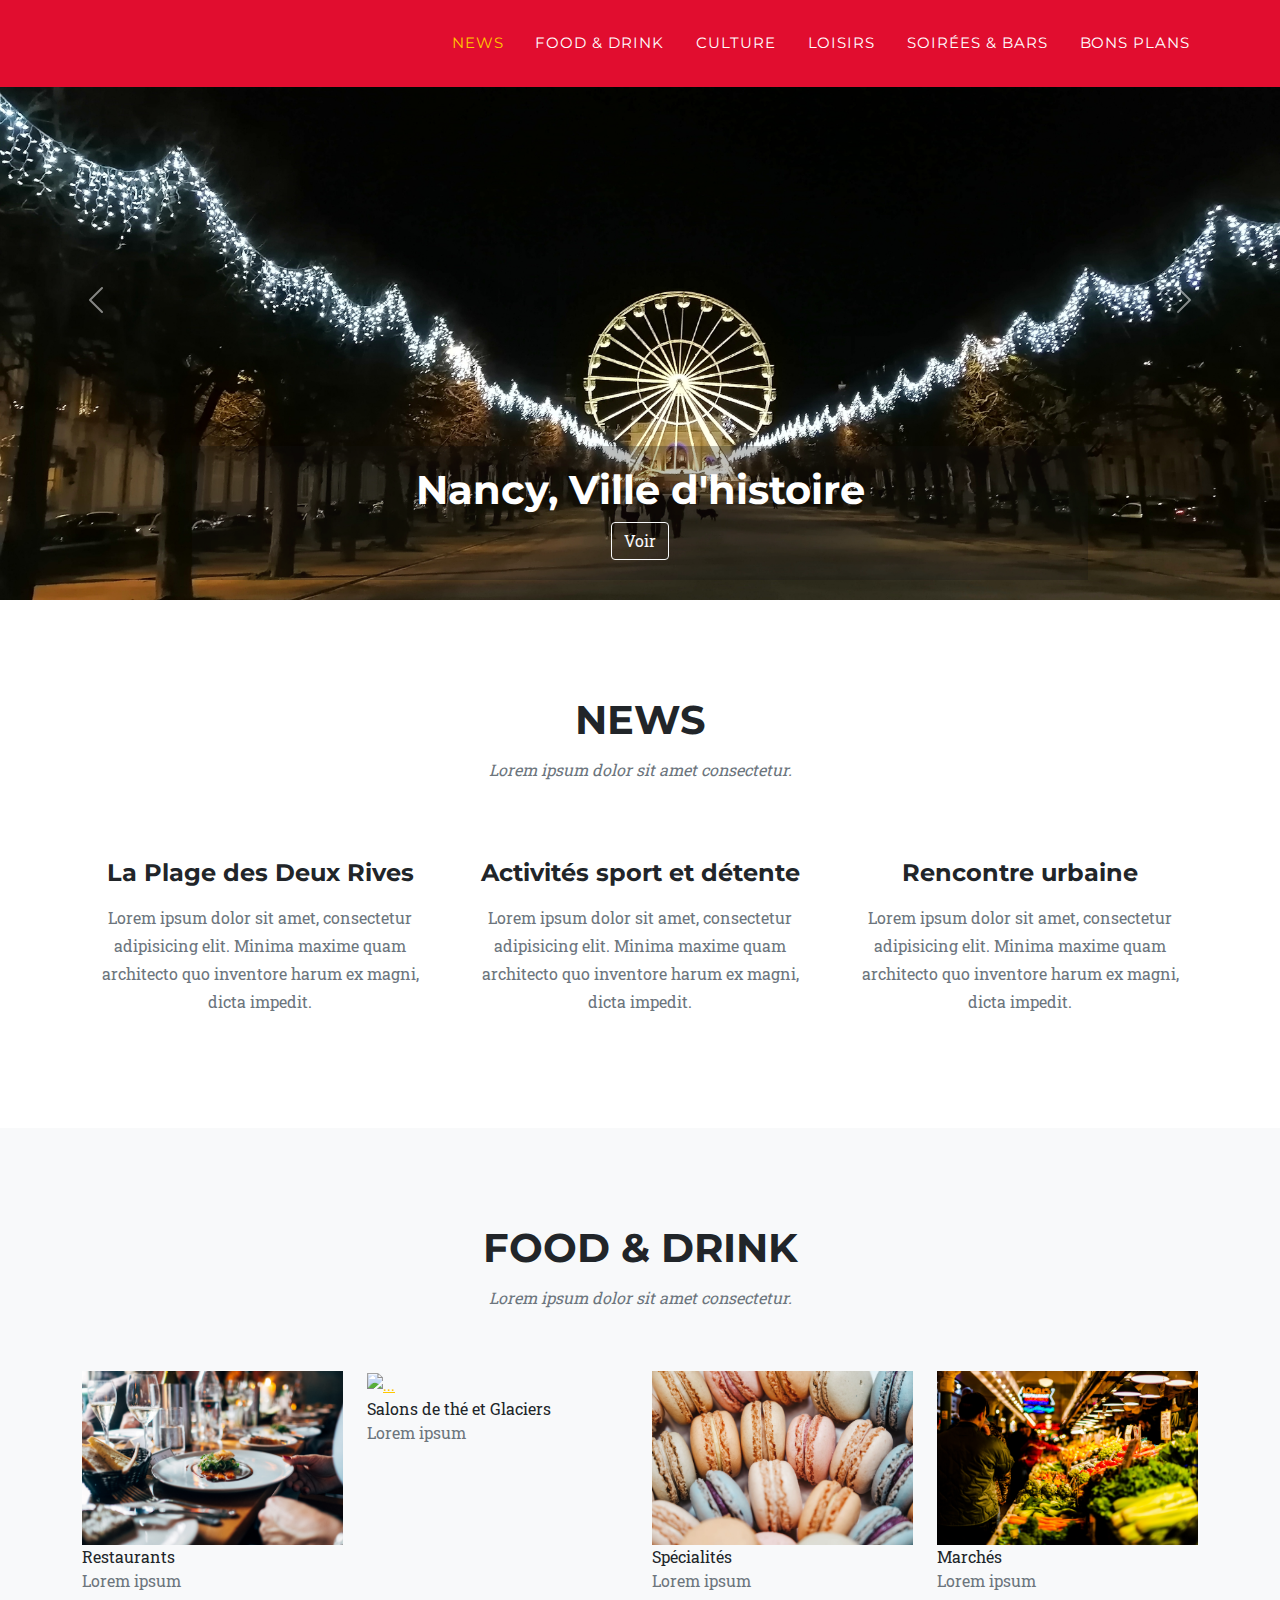
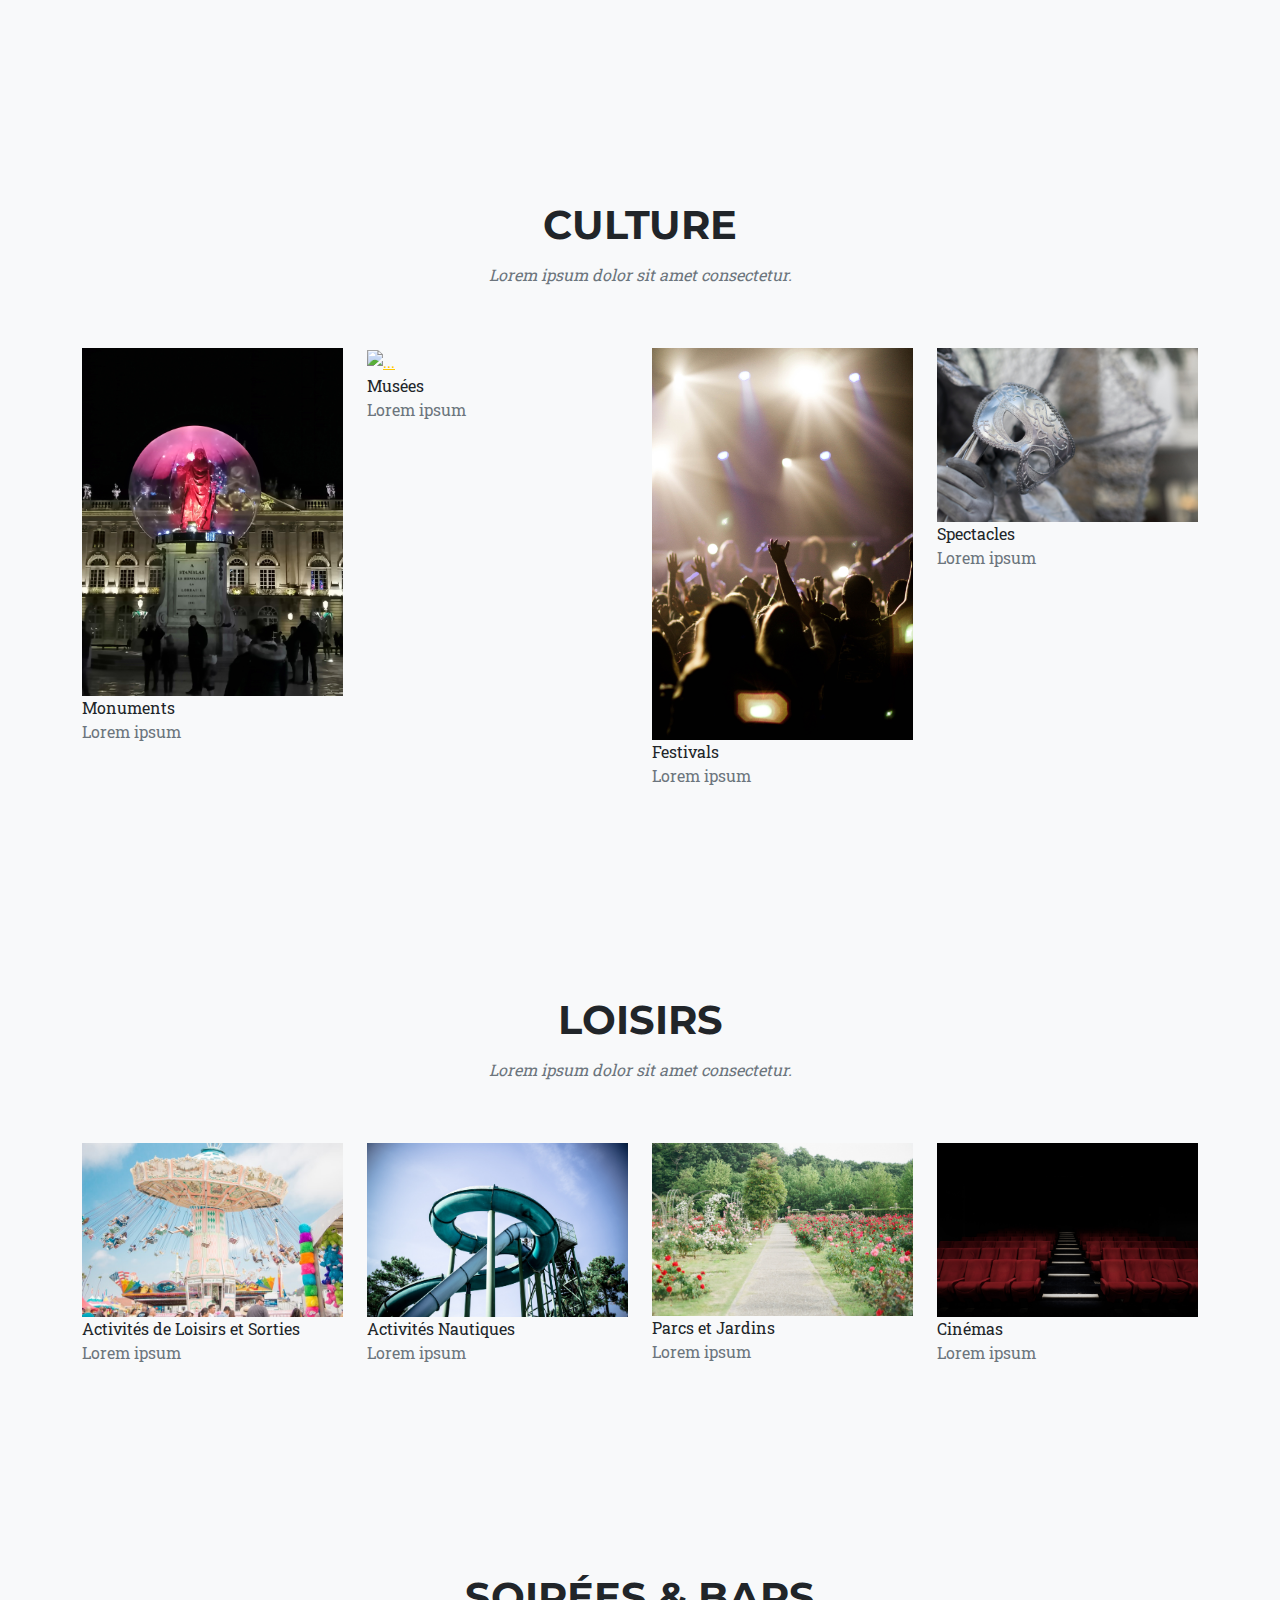
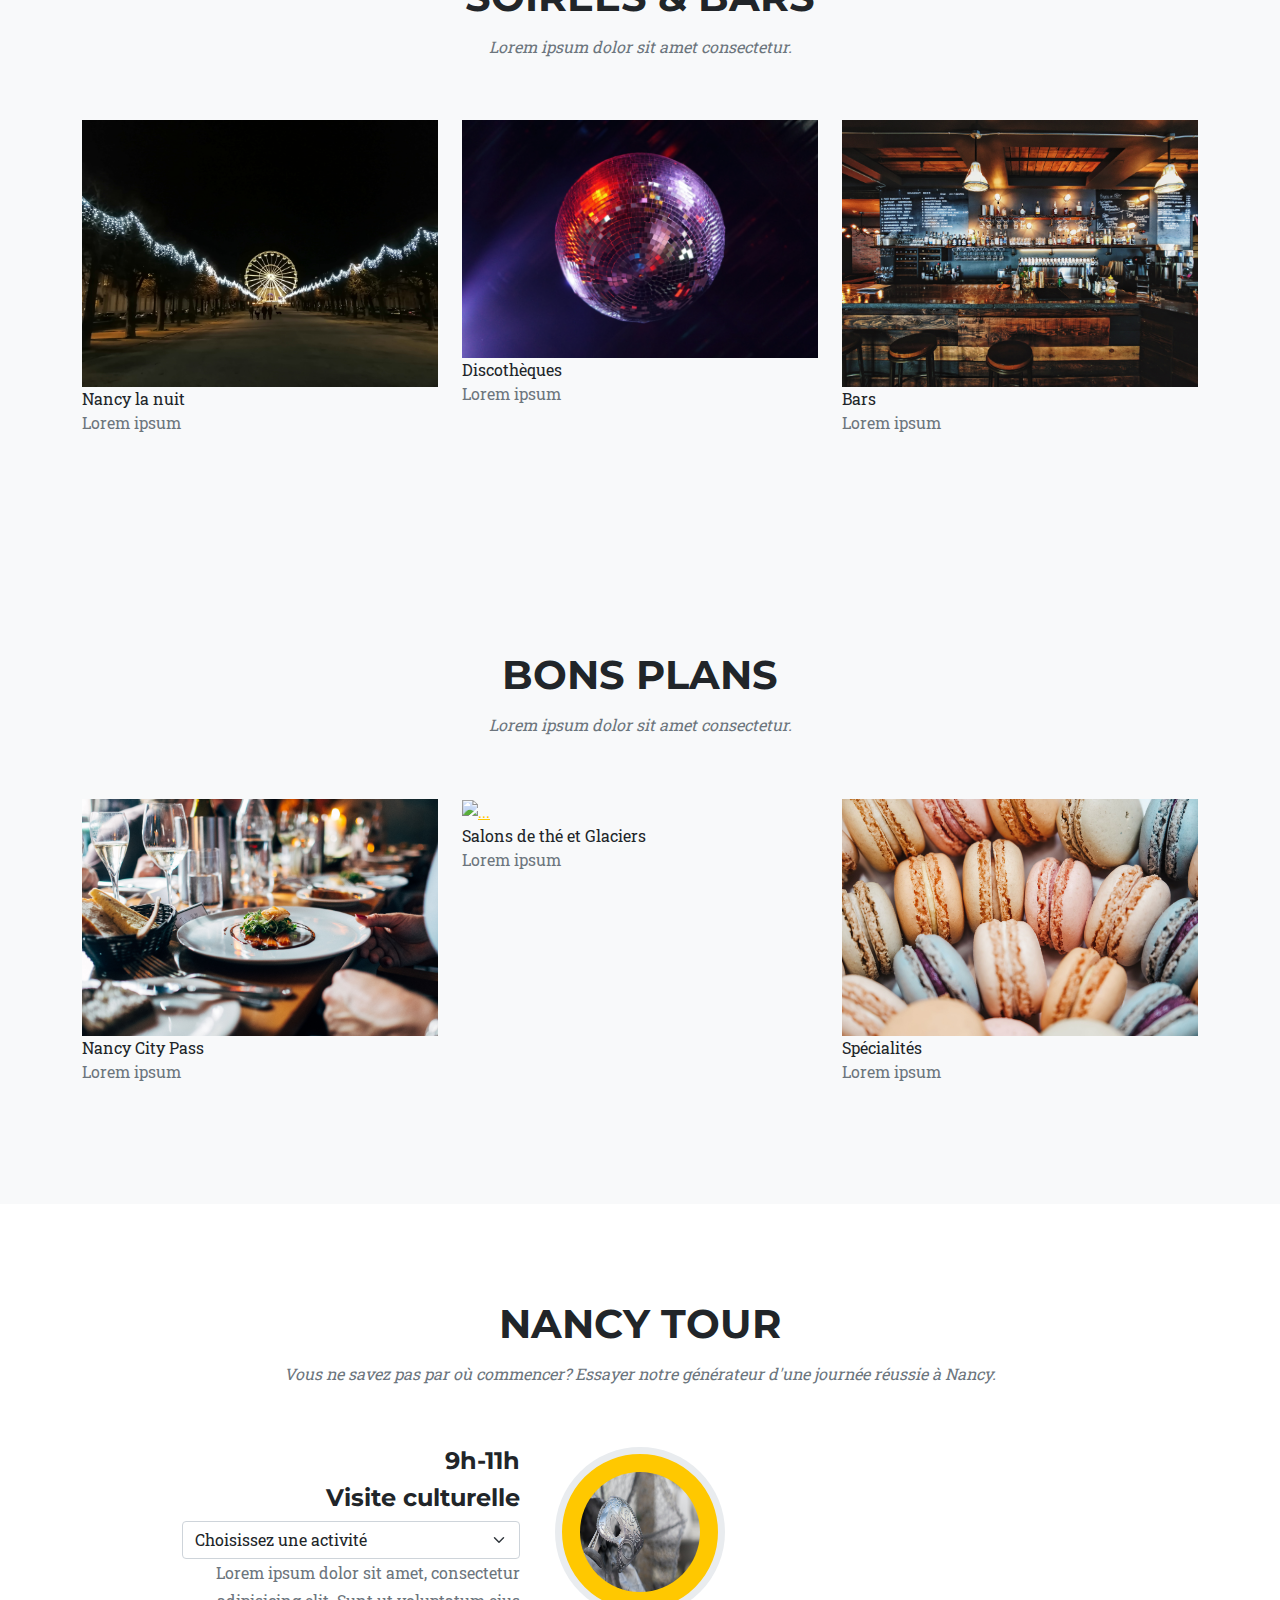
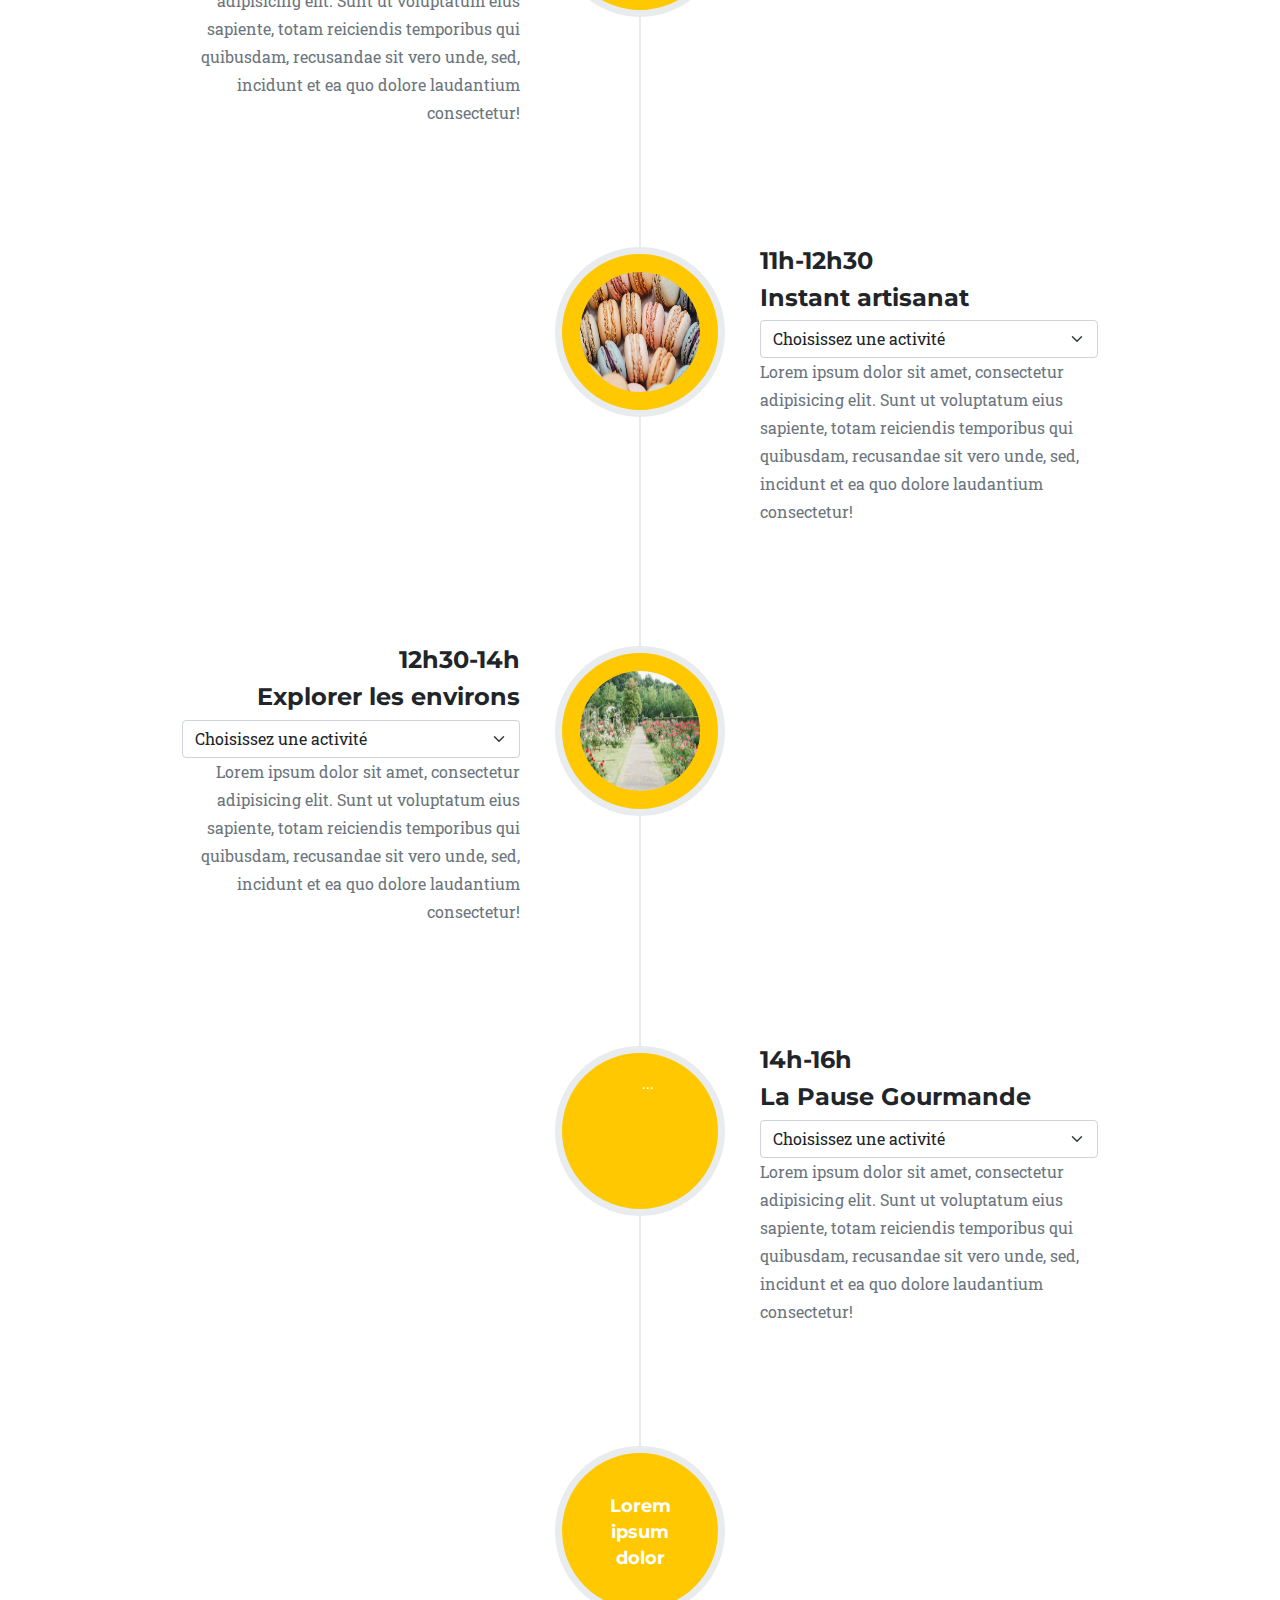
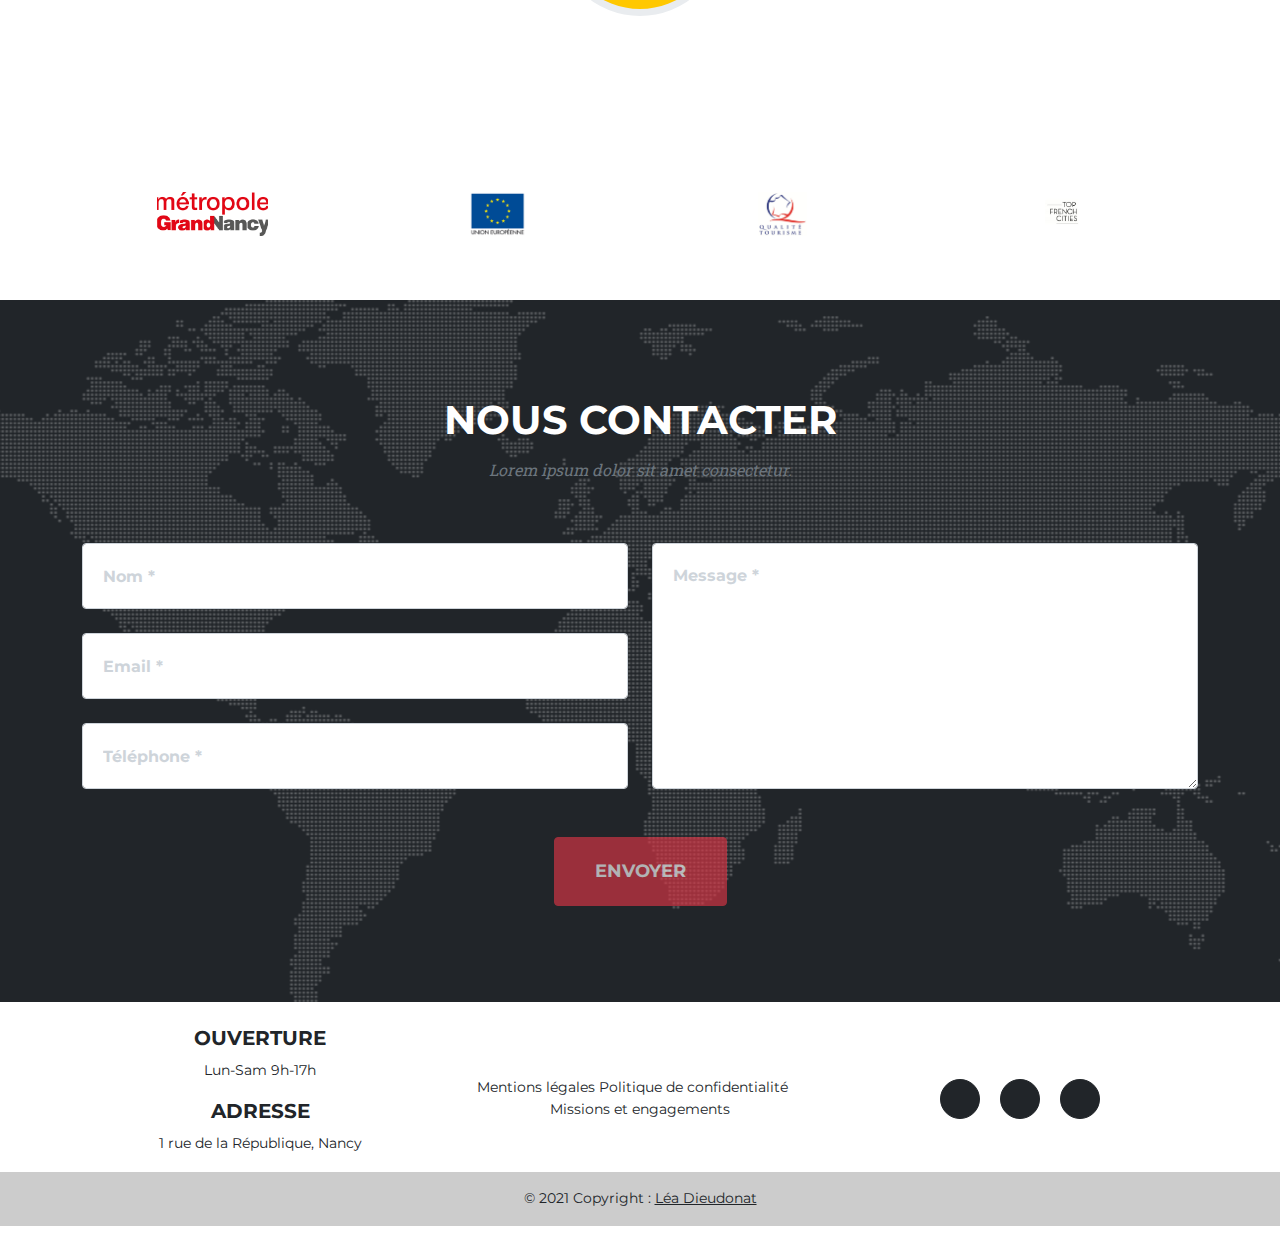
==== index.html @ 1578fb75 "new repository" ====
<!DOCTYPE html>
<html lang="en">
    <head>
        <meta charset="utf-8" />
        <meta name="viewport" content="width=device-width, initial-scale=1, shrink-to-fit=no" />
        <meta name="description" content="" />
        <meta name="author" content="" />
        <title>Sortir à Nancy</title>
        <!-- Jquery -->
        <script src="https://ajax.googleapis.com/ajax/libs/jquery/3.2.1/jquery.min.js"></script>
        <!-- Favicon-->
        <link rel="icon" type="image/x-icon" href="assets/favicon.ico" />
        <!-- Font Awesome icons (free version)-->
        <script src="https://use.fontawesome.com/releases/v5.15.3/js/all.js" crossorigin="anonymous"></script>
        <!-- Google fonts-->
        <link href="https://fonts.googleapis.com/css?family=Montserrat:400,700" rel="stylesheet" type="text/css" />
        <link href="https://fonts.googleapis.com/css?family=Roboto+Slab:400,100,300,700" rel="stylesheet" type="text/css" />
        <!-- Core theme CSS (includes Bootstrap)-->
        <link href="css/styles.css" rel="stylesheet" />
        <link href="css/main.css" rel="stylesheet" />
    </head>
    <body id="page-top">
        <!-- Navigation-->
        <nav class="navbar navbar-expand-lg navbar-dark fixed-top" id="mainNav">
            <div class="container">
                <!--<a class="navbar-brand" href="#page-top"><img src="assets/img/navbar-logo.svg" alt="..." /></a>-->
                <button class="navbar-toggler" type="button" data-bs-toggle="collapse" data-bs-target="#navbarResponsive" aria-controls="navbarResponsive" aria-expanded="false" aria-label="Toggle navigation">
                    Menu
                    <i class="fas fa-bars ms-1"></i>
                </button>
                <div class="collapse navbar-collapse" id="navbarResponsive">
                    <ul class="navbar-nav text-uppercase ms-auto py-4 py-lg-0">
                        <li class="nav-item"><a class="nav-link" href="#news">News</a></li>
                        <li class="nav-item"><a class="nav-link" href="#food">Food & Drink</a></li>
                        <li class="nav-item"><a class="nav-link" href="#culture">Culture</a></li>
                        <li class="nav-item"><a class="nav-link" href="#loisirs">Loisirs</a></li>
                        <li class="nav-item"><a class="nav-link" href="#bars">Soirées & Bars</a></li>
                        <li class="nav-item"><a class="nav-link" href="#plans">Bons Plans</a></li>
                    </ul>
                </div>
            </div>
        </nav>
        <!-- Carousel -->
        <div id="carouselExampleControls" class="carousel slide" data-bs-ride="carousel">
            <div class="carousel-inner">
              <div class="carousel-item active">
                <img src="./assets/img/photos/IMG_20191219_190508.jpg" class="d-block w-100" alt="...">
                <div class="carousel-caption">
                    <h1>Nancy, Ville d'histoire
                    </h1>
                    <a class="btn btn-outline-light" href="#culture" role="button">Voir</a>
                </div>
              </div>
              <div class="carousel-item">
                <img src="./assets/img/photos/IMG-20190705-WA0008.jpg" class="d-block w-100" alt="...">
                <div class="carousel-caption">
                    <h1>Nancy, Ville de fêtes
                    </h1>
                    <a class="btn btn-outline-light" href="#bars" role="button">Danser</a>
                </div>
              </div>
              <div class="carousel-item">
                <img src="./assets/img/photos/IMG_20200709_182446.jpg" class="d-block w-100" alt="...">
                <div class="carousel-caption">
                    <h1>Nancy, Ville verte
                          
                    </h1>
                    <a class="btn btn-outline-light" href="#loisirs" role="button">Explorer</a>
                </div>
              </div>
            </div>
            <button class="carousel-control-prev" type="button" data-bs-target="#carouselExampleControls" data-bs-slide="prev">
              <span class="carousel-control-prev-icon" aria-hidden="true"></span>
              <span class="visually-hidden">Previous</span>
            </button>
            <button class="carousel-control-next" type="button" data-bs-target="#carouselExampleControls" data-bs-slide="next">
              <span class="carousel-control-next-icon" aria-hidden="true"></span>
              <span class="visually-hidden">Next</span>
            </button>
          </div>
        <!-- Masthead-->
        <!--
        <header class="masthead">
            <div class="container">
                <div class="masthead-subheading">Welcome To Our Studio!</div>
                <div class="masthead-heading text-uppercase">It's Nice To Meet You</div>
                <a class="btn btn-primary btn-xl text-uppercase" href="#services">Tell Me More</a>
            </div>
        </header>
        -->
        <!-- Services-->
        <section class="page-section" id="news">
            <div class="container">
                <div class="text-center">
                    <h2 class="section-heading text-uppercase">News</h2>
                    <h3 class="section-subheading text-muted">Lorem ipsum dolor sit amet consectetur.</h3>
                </div>
                <div class="row text-center">
                    <div class="col-md-4">
                        <span class="fa-stack fa-4x">
                            <i class="fas fa-circle fa-stack-2x text-danger"></i>
                            <i class="fas fa-umbrella-beach fa-stack-1x fa-inverse"></i>
                        </span>
                        <h4 class="my-3">La Plage des Deux Rives</h4>
                        <p class="text-muted">Lorem ipsum dolor sit amet, consectetur adipisicing elit. Minima maxime quam architecto quo inventore harum ex magni, dicta impedit.</p>
                    </div>
                    <div class="col-md-4">
                        <span class="fa-stack fa-4x">
                            <i class="fas fa-circle fa-stack-2x text-danger"></i>
                            <i class="fas fa-running fa-stack-1x fa-inverse"></i>
                        </span>
                        <h4 class="my-3">Activités sport et détente</h4>
                        <p class="text-muted">Lorem ipsum dolor sit amet, consectetur adipisicing elit. Minima maxime quam architecto quo inventore harum ex magni, dicta impedit.</p>
                    </div>
                    <div class="col-md-4">
                        <span class="fa-stack fa-4x">
                            <i class="fas fa-circle fa-stack-2x text-danger"></i>
                            <i class="fas fa-palette fa-stack-1x fa-inverse"></i>
                        </span>
                        <h4 class="my-3">Rencontre urbaine</h4>
                        <p class="text-muted">Lorem ipsum dolor sit amet, consectetur adipisicing elit. Minima maxime quam architecto quo inventore harum ex magni, dicta impedit.</p>
                    </div>
                </div>
            </div>
        </section>

        <section class="page-section bg-light" id="food">
            <div class="container">
                <div class="text-center">
                    <h2 class="section-heading text-uppercase">Food & Drink</h2>
                    <h3 class="section-subheading text-muted">Lorem ipsum dolor sit amet consectetur.</h3>
                </div>
                <div class="row">
                    <div class="col-lg-3 col-sm-6 mb-3">
                        <!-- Portfolio item 1-->
                        <div class="portfolio-item">
                            <a class="portfolio-link" data-bs-toggle="modal" href="#">
                                <div class="portfolio-hover">
                                    <div class="portfolio-hover-content"><i class="fas fa-plus fa-3x"></i></div>
                                </div>
                                <img class="img-fluid" src="assets/img/photos/restaurant.jpeg" alt="..." />
                            </a>
                            <div class="portfolio-caption">
                                <div class="portfolio-caption-heading">Restaurants</div>
                                <div class="portfolio-caption-subheading text-muted">Lorem ipsum</div>
                            </div>
                        </div>
                    </div>
                    <div class="col-lg-3 col-sm-6 mb-3">
                        <!-- Portfolio item 2-->
                        <div class="portfolio-item">
                            <a class="portfolio-link" data-bs-toggle="modal" href="#">
                                <div class="portfolio-hover">
                                    <div class="portfolio-hover-content"><i class="fas fa-plus fa-3x"></i></div>
                                </div>
                                <img class="img-fluid" src="assets/img/photos/tea.jpeg" alt="..." />
                            </a>
                            <div class="portfolio-caption">
                                <div class="portfolio-caption-heading">Salons de thé et Glaciers</div>
                                <div class="portfolio-caption-subheading text-muted">Lorem ipsum</div>
                            </div>
                        </div>
                    </div>
                    <div class="col-lg-3 col-sm-6 mb-3">
                        <!-- Portfolio item 3-->
                        <div class="portfolio-item">
                            <a class="portfolio-link" data-bs-toggle="modal" href="#">
                                <div class="portfolio-hover">
                                    <div class="portfolio-hover-content"><i class="fas fa-plus fa-3x"></i></div>
                                </div>
                                <img class="img-fluid" src="assets/img/photos/macarons.jpeg" alt="..." />
                            </a>
                            <div class="portfolio-caption">
                                <div class="portfolio-caption-heading">Spécialités</div>
                                <div class="portfolio-caption-subheading text-muted">Lorem ipsum</div>
                            </div>
                        </div>
                    </div>
                    <div class="col-lg-3 col-sm-6 mb-3 mb-lg-0">
                        <!-- Portfolio item 4-->
                        <div class="portfolio-item">
                            <a class="portfolio-link" data-bs-toggle="modal" href="#">
                                <div class="portfolio-hover">
                                    <div class="portfolio-hover-content"><i class="fas fa-plus fa-3x"></i></div>
                                </div>
                                <img class="img-fluid" src="assets/img/photos/market.jpeg" alt="..." />
                            </a>
                            <div class="portfolio-caption">
                                <div class="portfolio-caption-heading">Marchés</div>
                                <div class="portfolio-caption-subheading text-muted">Lorem ipsum</div>
                            </div>
                        </div>
                    </div>
                    
                </div>
            </div>
        </section>
        <!-- Culture -->
        <section class="page-section bg-light" id="culture">
            <div class="container">
                <div class="text-center">
                    <h2 class="section-heading text-uppercase">Culture</h2>
                    <h3 class="section-subheading text-muted">Lorem ipsum dolor sit amet consectetur.</h3>
                </div>
                <div class="row">
                    <div class="col-lg-3 col-sm-6 mb-3">
                        <!-- Portfolio item 1-->
                        <div class="portfolio-item">
                            <a class="portfolio-link" data-bs-toggle="modal" href="#">
                                <div class="portfolio-hover">
                                    <div class="portfolio-hover-content"><i class="fas fa-plus fa-3x"></i></div>
                                </div>
                                <img class="img-fluid" src="assets/img/photos/monument.jpg" alt="..." />
                            </a>
                            <div class="portfolio-caption">
                                <div class="portfolio-caption-heading">Monuments</div>
                                <div class="portfolio-caption-subheading text-muted">Lorem ipsum</div>
                            </div>
                        </div>
                    </div>
                    <div class="col-lg-3 col-sm-6 mb-3">
                        <!-- Portfolio item 2-->
                        <div class="portfolio-item">
                            <a class="portfolio-link" data-bs-toggle="modal" href="#">
                                <div class="portfolio-hover">
                                    <div class="portfolio-hover-content"><i class="fas fa-plus fa-3x"></i></div>
                                </div>
                                <img class="img-fluid" src="assets/img/photos/musee.jpeg" alt="..." />
                            </a>
                            <div class="portfolio-caption">
                                <div class="portfolio-caption-heading">Musées</div>
                                <div class="portfolio-caption-subheading text-muted">Lorem ipsum</div>
                            </div>
                        </div>
                    </div>
                    <div class="col-lg-3 col-sm-6 mb-3">
                        <!-- Portfolio item 3-->
                        <div class="portfolio-item">
                            <a class="portfolio-link" data-bs-toggle="modal" href="#">
                                <div class="portfolio-hover">
                                    <div class="portfolio-hover-content"><i class="fas fa-plus fa-3x"></i></div>
                                </div>
                                <img class="img-fluid" src="assets/img/photos/festival.jpeg" alt="..." />
                            </a>
                            <div class="portfolio-caption">
                                <div class="portfolio-caption-heading">Festivals</div>
                                <div class="portfolio-caption-subheading text-muted">Lorem ipsum</div>
                            </div>
                        </div>
                    </div>
                    <div class="col-lg-3 col-sm-6 mb-3 mb-lg-0">
                        <!-- Portfolio item 4-->
                        <div class="portfolio-item">
                            <a class="portfolio-link" data-bs-toggle="modal" href="#">
                                <div class="portfolio-hover">
                                    <div class="portfolio-hover-content"><i class="fas fa-plus fa-3x"></i></div>
                                </div>
                                <img class="img-fluid" src="assets/img/photos/spectacle.jpeg" alt="..." />
                            </a>
                            <div class="portfolio-caption">
                                <div class="portfolio-caption-heading">Spectacles</div>
                                <div class="portfolio-caption-subheading text-muted">Lorem ipsum</div>
                            </div>
                        </div>
                    </div>
                    
                </div>
            </div>
        </section>
        <!-- Loisirs -->
        <section class="page-section bg-light" id="loisirs">
            <div class="container">
                <div class="text-center">
                    <h2 class="section-heading text-uppercase">Loisirs</h2>
                    <h3 class="section-subheading text-muted">Lorem ipsum dolor sit amet consectetur.</h3>
                </div>
                <div class="row">
                    <div class="col-lg-3 col-sm-6 mb-3">
                        <!-- Portfolio item 1-->
                        <div class="portfolio-item">
                            <a class="portfolio-link" data-bs-toggle="modal" href="#">
                                <div class="portfolio-hover">
                                    <div class="portfolio-hover-content"><i class="fas fa-plus fa-3x"></i></div>
                                </div>
                                <img class="img-fluid" src="assets/img/photos/parc.jpeg" alt="..." />
                            </a>
                            <div class="portfolio-caption">
                                <div class="portfolio-caption-heading">Activités de Loisirs et Sorties</div>
                                <div class="portfolio-caption-subheading text-muted">Lorem ipsum</div>
                            </div>
                        </div>
                    </div>
                    <div class="col-lg-3 col-sm-6 mb-3">
                        <!-- Portfolio item 2-->
                        <div class="portfolio-item">
                            <a class="portfolio-link" data-bs-toggle="modal" href="#">
                                <div class="portfolio-hover">
                                    <div class="portfolio-hover-content"><i class="fas fa-plus fa-3x"></i></div>
                                </div>
                                <img class="img-fluid" src="assets/img/photos/pool.jpeg" alt="..." />
                            </a>
                            <div class="portfolio-caption">
                                <div class="portfolio-caption-heading">Activités Nautiques</div>
                                <div class="portfolio-caption-subheading text-muted">Lorem ipsum</div>
                            </div>
                        </div>
                    </div>
                    <div class="col-lg-3 col-sm-6 mb-3">
                        <!-- Portfolio item 3-->
                        <div class="portfolio-item">
                            <a class="portfolio-link" data-bs-toggle="modal" href="#">
                                <div class="portfolio-hover">
                                    <div class="portfolio-hover-content"><i class="fas fa-plus fa-3x"></i></div>
                                </div>
                                <img class="img-fluid" src="assets/img/photos/garden.jpeg" alt="..." />
                            </a>
                            <div class="portfolio-caption">
                                <div class="portfolio-caption-heading">Parcs et Jardins</div>
                                <div class="portfolio-caption-subheading text-muted">Lorem ipsum</div>
                            </div>
                        </div>
                    </div>
                    <div class="col-lg-3 col-sm-6 mb-3 mb-lg-0">
                        <!-- Portfolio item 4-->
                        <div class="portfolio-item">
                            <a class="portfolio-link" data-bs-toggle="modal" href="#">
                                <div class="portfolio-hover">
                                    <div class="portfolio-hover-content"><i class="fas fa-plus fa-3x"></i></div>
                                </div>
                                <img class="img-fluid" src="assets/img/photos/cinema.jpeg" alt="..." />
                            </a>
                            <div class="portfolio-caption">
                                <div class="portfolio-caption-heading">Cinémas</div>
                                <div class="portfolio-caption-subheading text-muted">Lorem ipsum</div>
                            </div>
                        </div>
                    </div>
                    
                </div>
            </div>
        </section>
        <!-- Soirée et Bars -->
        <section class="page-section bg-light" id="bars">
            <div class="container">
                <div class="text-center">
                    <h2 class="section-heading text-uppercase">Soirées & Bars</h2>
                    <h3 class="section-subheading text-muted">Lorem ipsum dolor sit amet consectetur.</h3>
                </div>
                <div class="row">
                    <div class="col-lg-4 col-sm-6 mb-4">
                        <!-- Portfolio item 1-->
                        <div class="portfolio-item">
                            <a class="portfolio-link" data-bs-toggle="modal" href="#">
                                <div class="portfolio-hover">
                                    <div class="portfolio-hover-content"><i class="fas fa-plus fa-3x"></i></div>
                                </div>
                                <img class="img-fluid" src="assets/img/photos/night.jpg" alt="..." />
                            </a>
                            <div class="portfolio-caption">
                                <div class="portfolio-caption-heading">Nancy la nuit</div>
                                <div class="portfolio-caption-subheading text-muted">Lorem ipsum</div>
                            </div>
                        </div>
                    </div>
                    <div class="col-lg-4 col-sm-6 mb-4">
                        <!-- Portfolio item 2-->
                        <div class="portfolio-item">
                            <a class="portfolio-link" data-bs-toggle="modal" href="#">
                                <div class="portfolio-hover">
                                    <div class="portfolio-hover-content"><i class="fas fa-plus fa-3x"></i></div>
                                </div>
                                <img class="img-fluid" src="assets/img/photos/disco.jpeg" alt="..." />
                            </a>
                            <div class="portfolio-caption">
                                <div class="portfolio-caption-heading">Discothèques</div>
                                <div class="portfolio-caption-subheading text-muted">Lorem ipsum</div>
                            </div>
                        </div>
                    </div>
                    <div class="col-lg-4 col-sm-6 mb-4">
                        <!-- Portfolio item 3-->
                        <div class="portfolio-item">
                            <a class="portfolio-link" data-bs-toggle="modal" href="#">
                                <div class="portfolio-hover">
                                    <div class="portfolio-hover-content"><i class="fas fa-plus fa-3x"></i></div>
                                </div>
                                <img class="img-fluid" src="assets/img/photos/bar.jpeg" alt="..." />
                            </a>
                            <div class="portfolio-caption">
                                <div class="portfolio-caption-heading">Bars</div>
                                <div class="portfolio-caption-subheading text-muted">Lorem ipsum</div>
                            </div>
                        </div>
                    </div>
                    
                </div>
            </div>
        </section>


        <section class="page-section bg-light" id="plans">
            <div class="container">
                <div class="text-center">
                    <h2 class="section-heading text-uppercase">Bons Plans</h2>
                    <h3 class="section-subheading text-muted">Lorem ipsum dolor sit amet consectetur.</h3>
                </div>
                <div class="row">
                    <div class="col-lg-4 col-sm-6 mb-4">
                        <!-- Portfolio item 1-->
                        <div class="portfolio-item">
                            <a class="portfolio-link" data-bs-toggle="modal" href="#">
                                <div class="portfolio-hover">
                                    <div class="portfolio-hover-content"><i class="fas fa-plus fa-3x"></i></div>
                                </div>
                                <img class="img-fluid" src="assets/img/photos/restaurant.jpeg" alt="..." />
                            </a>
                            <div class="portfolio-caption">
                                <div class="portfolio-caption-heading">Nancy City Pass</div>
                                <div class="portfolio-caption-subheading text-muted">Lorem ipsum</div>
                            </div>
                        </div>
                    </div>
                    <div class="col-lg-4 col-sm-6 mb-4">
                        <!-- Portfolio item 2-->
                        <div class="portfolio-item">
                            <a class="portfolio-link" data-bs-toggle="modal" href="#">
                                <div class="portfolio-hover">
                                    <div class="portfolio-hover-content"><i class="fas fa-plus fa-3x"></i></div>
                                </div>
                                <img class="img-fluid" src="assets/img/photos/tea.jpeg" alt="..." />
                            </a>
                            <div class="portfolio-caption">
                                <div class="portfolio-caption-heading">Salons de thé et Glaciers</div>
                                <div class="portfolio-caption-subheading text-muted">Lorem ipsum</div>
                            </div>
                        </div>
                    </div>
                    <div class="col-lg-4 col-sm-6 mb-4">
                        <!-- Portfolio item 3-->
                        <div class="portfolio-item">
                            <a class="portfolio-link" data-bs-toggle="modal" href="#">
                                <div class="portfolio-hover">
                                    <div class="portfolio-hover-content"><i class="fas fa-plus fa-3x"></i></div>
                                </div>
                                <img class="img-fluid" src="assets/img/photos/macarons.jpeg" alt="..." />
                            </a>
                            <div class="portfolio-caption">
                                <div class="portfolio-caption-heading">Spécialités</div>
                                <div class="portfolio-caption-subheading text-muted">Lorem ipsum</div>
                            </div>
                        </div>
                    </div>
                    
                </div>
            </div>
        </section>
        <!-- About-->
        <section class="page-section" id="about">
            <div class="container">
                <div class="text-center">
                    <h2 class="section-heading text-uppercase">Nancy Tour</h2>
                    <h3 class="section-subheading text-muted">Vous ne savez pas par où commencer? Essayer notre générateur d'une journée réussie à Nancy.</h3>
                </div>
                <ul class="timeline">
                    <li>
                        <div class="timeline-image timeline-round"><img class="img-timeline" src="assets/img/photos/spectacle.jpeg" alt="..." /></div>
                        <div class="timeline-panel">
                            <div class="timeline-heading">
                                <h4>9h-11h</h4>
                                <h4 class="subheading">Visite culturelle</h4>
                            </div>
                            <div class="timeline-body">
                                <select class="form-select" aria-label="Default select example">
                                    <option selected>Choisissez une activité</option>
                                    <option value="1">La Place Stanislas</option>
                                    <option value="2">La porte de la Craffe</option>
                                    <option value="3">La Cathédrale</option>
                                </select>
                                <p class="text-muted">Lorem ipsum dolor sit amet, consectetur adipisicing elit. Sunt ut voluptatum eius sapiente, totam reiciendis temporibus qui quibusdam, recusandae sit vero unde, sed, incidunt et ea quo dolore laudantium consectetur!</p></div>
                        </div>
                    </li>
                    <li class="timeline-inverted">
                        <div class="timeline-image timeline-round"><img class="img-timeline" src="assets/img/photos/macarons.jpeg" alt="..." /></div>
                        <div class="timeline-panel">
                            <div class="timeline-heading">
                                <h4>11h-12h30</h4>
                                <h4 class="subheading">Instant artisanat</h4>
                            </div>
                            <div class="timeline-body">
                                <select class="form-select" aria-label="Default select example">
                                    <option selected>Choisissez une activité</option>
                                    <option value="1">Fabrication de Macarons</option>
                                    <option value="2">Réalisation de Babas au rhum</option>
                                    <option value="3">Fabrication de Bergamotes</option>
                                </select>
                                <p class="text-muted">Lorem ipsum dolor sit amet, consectetur adipisicing elit. Sunt ut voluptatum eius sapiente, totam reiciendis temporibus qui quibusdam, recusandae sit vero unde, sed, incidunt et ea quo dolore laudantium consectetur!</p></div>
                        </div>
                    </li>
                    <li>
                        <div class="timeline-image timeline-round"><img class="img-timeline" src="assets/img/photos/garden.jpeg" alt="..." /></div>
                        <div class="timeline-panel">
                            <div class="timeline-heading">
                                <h4>12h30-14h</h4>
                                <h4 class="subheading">Explorer les environs</h4>
                            </div>
                            <div class="timeline-body">
                                <select class="form-select" aria-label="Default select example">
                                    <option selected>Choisissez une activité</option>
                                    <option value="1">La Sapinière de Laxou</option>
                                    <option value="2">La Cure d'air</option>
                                    <option value="3">Le jardin botanique Jean-Marie Pelt</option>
                                </select>
                                <p class="text-muted">Lorem ipsum dolor sit amet, consectetur adipisicing elit. Sunt ut voluptatum eius sapiente, totam reiciendis temporibus qui quibusdam, recusandae sit vero unde, sed, incidunt et ea quo dolore laudantium consectetur!</p></div>
                        </div>
                    </li>
                    <li class="timeline-inverted">
                        <div class="timeline-image timeline-round"><img class="img-timeline" src="assets/img/photos/tea.jpeg" alt="..." /></div>
                        <div class="timeline-panel">
                            <div class="timeline-heading">
                                <h4>14h-16h</h4>
                                <h4 class="subheading">La Pause Gourmande</h4>
                            </div>
                            <div class="timeline-body">
                                <select class="form-select" aria-label="Default select example">
                                    <option selected>Choisissez une activité</option>
                                    <option value="1">La Maison des soeurs macarons</option>
                                    <option value="2">Amorino: Une glace sur la place Stanislas</option>
                                    <option value="3">Salon de thé Patisserie Alain Batt</option>
                                </select>
                                <p class="text-muted">Lorem ipsum dolor sit amet, consectetur adipisicing elit. Sunt ut voluptatum eius sapiente, totam reiciendis temporibus qui quibusdam, recusandae sit vero unde, sed, incidunt et ea quo dolore laudantium consectetur!</p></div>
                        </div>
                    </li>
                    <li class="timeline-inverted">
                        <div class="timeline-image">
                            <h4>
                                Lorem
                                <br />
                                ipsum
                                <br />
                                dolor
                            </h4>
                        </div>
                    </li>
                </ul>
            </div>
        </section>
        <!-- Team-->
        <!--
        <section class="page-section bg-light" id="team">
            <div class="container">
                <div class="text-center">
                    <h2 class="section-heading text-uppercase">L'équipe d'animation</h2>
                    <h3 class="section-subheading text-muted">Lorem ipsum dolor sit amet consectetur.</h3>
                </div>
                <div class="row">
                    <div class="col-lg-4">
                        <div class="team-member">
                            <img class="mx-auto rounded-circle" src="assets/img/team/1.jpg" alt="..." />
                            <h4>Parveen Anand</h4>
                            <p class="text-muted">Lead Designer</p>
                            <a class="btn btn-dark btn-social mx-2" href="#!"><i class="fab fa-twitter"></i></a>
                            <a class="btn btn-dark btn-social mx-2" href="#!"><i class="fab fa-facebook-f"></i></a>
                            <a class="btn btn-dark btn-social mx-2" href="#!"><i class="fab fa-linkedin-in"></i></a>
                        </div>
                    </div>
                    <div class="col-lg-4">
                        <div class="team-member">
                            <img class="mx-auto rounded-circle" src="assets/img/team/2.jpg" alt="..." />
                            <h4>Diana Petersen</h4>
                            <p class="text-muted">Lead Marketer</p>
                            <a class="btn btn-dark btn-social mx-2" href="#!"><i class="fab fa-twitter"></i></a>
                            <a class="btn btn-dark btn-social mx-2" href="#!"><i class="fab fa-facebook-f"></i></a>
                            <a class="btn btn-dark btn-social mx-2" href="#!"><i class="fab fa-linkedin-in"></i></a>
                        </div>
                    </div>
                    <div class="col-lg-4">
                        <div class="team-member">
                            <img class="mx-auto rounded-circle" src="assets/img/team/3.jpg" alt="..." />
                            <h4>Larry Parker</h4>
                            <p class="text-muted">Lead Developer</p>
                            <a class="btn btn-dark btn-social mx-2" href="#!"><i class="fab fa-twitter"></i></a>
                            <a class="btn btn-dark btn-social mx-2" href="#!"><i class="fab fa-facebook-f"></i></a>
                            <a class="btn btn-dark btn-social mx-2" href="#!"><i class="fab fa-linkedin-in"></i></a>
                        </div>
                    </div>
                </div>
                <div class="row">
                    <div class="col-lg-8 mx-auto text-center"><p class="large text-muted">Lorem ipsum dolor sit amet, consectetur adipisicing elit. Aut eaque, laboriosam veritatis, quos non quis ad perspiciatis, totam corporis ea, alias ut unde.</p></div>
                </div>
            </div>
        </section>
        -->
        <!-- Clients-->
        <div class="py-5">
            <div class="container">
                <div class="row align-items-center">
                    <div class="col-md-3 col-sm-6 my-3">
                        <a href="#!"><img class="img-fluid img-brand d-block mx-auto" src="assets/img/photos/grand_nancy.png" alt="..." /></a>
                    </div>
                    <div class="col-md-3 col-sm-6 my-3">
                        <a href="#!"><img class="img-fluid img-brand d-block mx-auto" src="assets/img/photos/ue.jpeg" alt="..." /></a>
                    </div>
                    <div class="col-md-3 col-sm-6 my-3">
                        <a href="#!"><img class="img-fluid img-brand d-block mx-auto" src="assets/img/photos/tourisme.jpeg" alt="..." /></a>
                    </div>
                    <div class="col-md-3 col-sm-6 my-3">
                        <a href="#!"><img class="img-fluid img-brand d-block mx-auto" src="assets/img/photos/french.jpg" alt="..." /></a>
                    </div>
                </div>
            </div>
        </div>
        
        <!-- Contact-->
        <div id="contact-section"></div>
        <!-- Footer-->
        <footer class="footer py-4">
            <div class="container">
                <div class="row align-items-center">
                    <div class="col-lg-4 col-md-9 mb-4 mb-md-0">
                        <h5 class="text-uppercase">Ouverture</h5>
                            <p class="text-center">
                            Lun-Sam 9h-17h
                            </p>
                        <h5 class="text-uppercase">Adresse</h5>
                        <p class="text-center">
                        1 rue de la République, Nancy
                        </p>
                    </div>
                    <div class="col-lg-4 col-md-9 mb-4 mb-md-0">
                        Mentions légales
                        <a class="link-dark text-decoration-none me-3" href="#!">Politique de confidentialité</a>
                        <a class="link-dark text-decoration-none" href="#!">Missions et engagements</a>
                    </div>
                    <div class="col-lg-4 my-3 my-lg-0">
                        <a class="btn btn-dark btn-social mx-2" href="https://twitter.com/nancytourisme?lang=fr"><i class="fab fa-twitter"></i></a>
                        <a class="btn btn-dark btn-social mx-2" href="#!"><i class="fab fa-facebook-f"></i></a>
                        <a class="btn btn-dark btn-social mx-2" href="#!"><i class="fab fa-linkedin-in"></i></a>
                    </div>
                </div>
            </div>
            <div class="text-center p-3" style="background-color: rgba(0, 0, 0, 0.2);">
                © 2021 Copyright : <a class="text-dark" href="#">Léa Dieudonat</a>
                </div>
        </footer>
        <!-- Portfolio Modals-->
        <!-- Portfolio item 1 modal popup-->
        <div class="portfolio-modal modal fade" id="portfolioModal1" tabindex="-1" role="dialog" aria-hidden="true">
            <div class="modal-dialog">
                <div class="modal-content">
                    <div class="close-modal" data-bs-dismiss="modal"><img src="assets/img/close-icon.svg" alt="Close modal" /></div>
                    <div class="container">
                        <div class="row justify-content-center">
                            <div class="col-lg-8">
                                <div class="modal-body">
                                    <!-- Project details-->
                                    <h2 class="text-uppercase">Project Name</h2>
                                    <p class="item-intro text-muted">Lorem ipsum dolor sit amet consectetur.</p>
                                    <img class="img-fluid d-block mx-auto" src="assets/img/portfolio/1.jpg" alt="..." />
                                    <p>Use this area to describe your project. Lorem ipsum dolor sit amet, consectetur adipisicing elit. Est blanditiis dolorem culpa incidunt minus dignissimos deserunt repellat aperiam quasi sunt officia expedita beatae cupiditate, maiores repudiandae, nostrum, reiciendis facere nemo!</p>
                                    <ul class="list-inline">
                                        <li>
                                            <strong>Client:</strong>
                                            Threads
                                        </li>
                                        <li>
                                            <strong>Category:</strong>
                                            Illustration
                                        </li>
                                    </ul>
                                    <button class="btn btn-primary btn-xl text-uppercase" data-bs-dismiss="modal" type="button">
                                        <i class="fas fa-times me-1"></i>
                                        Close Project
                                    </button>
                                </div>
                            </div>
                        </div>
                    </div>
                </div>
            </div>
        </div>
        <!-- Portfolio item 2 modal popup-->
        <div class="portfolio-modal modal fade" id="portfolioModal2" tabindex="-1" role="dialog" aria-hidden="true">
            <div class="modal-dialog">
                <div class="modal-content">
                    <div class="close-modal" data-bs-dismiss="modal"><img src="assets/img/close-icon.svg" alt="Close modal" /></div>
                    <div class="container">
                        <div class="row justify-content-center">
                            <div class="col-lg-8">
                                <div class="modal-body">
                                    <!-- Project details-->
                                    <h2 class="text-uppercase">Project Name</h2>
                                    <p class="item-intro text-muted">Lorem ipsum dolor sit amet consectetur.</p>
                                    <img class="img-fluid d-block mx-auto" src="assets/img/portfolio/2.jpg" alt="..." />
                                    <p>Use this area to describe your project. Lorem ipsum dolor sit amet, consectetur adipisicing elit. Est blanditiis dolorem culpa incidunt minus dignissimos deserunt repellat aperiam quasi sunt officia expedita beatae cupiditate, maiores repudiandae, nostrum, reiciendis facere nemo!</p>
                                    <ul class="list-inline">
                                        <li>
                                            <strong>Client:</strong>
                                            Explore
                                        </li>
                                        <li>
                                            <strong>Category:</strong>
                                            Graphic Design
                                        </li>
                                    </ul>
                                    <button class="btn btn-primary btn-xl text-uppercase" data-bs-dismiss="modal" type="button">
                                        <i class="fas fa-times me-1"></i>
                                        Close Project
                                    </button>
                                </div>
                            </div>
                        </div>
                    </div>
                </div>
            </div>
        </div>
        <!-- Portfolio item 3 modal popup-->
        <div class="portfolio-modal modal fade" id="portfolioModal3" tabindex="-1" role="dialog" aria-hidden="true">
            <div class="modal-dialog">
                <div class="modal-content">
                    <div class="close-modal" data-bs-dismiss="modal"><img src="assets/img/close-icon.svg" alt="Close modal" /></div>
                    <div class="container">
                        <div class="row justify-content-center">
                            <div class="col-lg-8">
                                <div class="modal-body">
                                    <!-- Project details-->
                                    <h2 class="text-uppercase">Project Name</h2>
                                    <p class="item-intro text-muted">Lorem ipsum dolor sit amet consectetur.</p>
                                    <img class="img-fluid d-block mx-auto" src="assets/img/portfolio/3.jpg" alt="..." />
                                    <p>Use this area to describe your project. Lorem ipsum dolor sit amet, consectetur adipisicing elit. Est blanditiis dolorem culpa incidunt minus dignissimos deserunt repellat aperiam quasi sunt officia expedita beatae cupiditate, maiores repudiandae, nostrum, reiciendis facere nemo!</p>
                                    <ul class="list-inline">
                                        <li>
                                            <strong>Client:</strong>
                                            Finish
                                        </li>
                                        <li>
                                            <strong>Category:</strong>
                                            Identity
                                        </li>
                                    </ul>
                                    <button class="btn btn-primary btn-xl text-uppercase" data-bs-dismiss="modal" type="button">
                                        <i class="fas fa-times me-1"></i>
                                        Close Project
                                    </button>
                                </div>
                            </div>
                        </div>
                    </div>
                </div>
            </div>
        </div>
        <!-- Portfolio item 4 modal popup-->
        <div class="portfolio-modal modal fade" id="portfolioModal4" tabindex="-1" role="dialog" aria-hidden="true">
            <div class="modal-dialog">
                <div class="modal-content">
                    <div class="close-modal" data-bs-dismiss="modal"><img src="assets/img/close-icon.svg" alt="Close modal" /></div>
                    <div class="container">
                        <div class="row justify-content-center">
                            <div class="col-lg-8">
                                <div class="modal-body">
                                    <!-- Project details-->
                                    <h2 class="text-uppercase">Project Name</h2>
                                    <p class="item-intro text-muted">Lorem ipsum dolor sit amet consectetur.</p>
                                    <img class="img-fluid d-block mx-auto" src="assets/img/portfolio/4.jpg" alt="..." />
                                    <p>Use this area to describe your project. Lorem ipsum dolor sit amet, consectetur adipisicing elit. Est blanditiis dolorem culpa incidunt minus dignissimos deserunt repellat aperiam quasi sunt officia expedita beatae cupiditate, maiores repudiandae, nostrum, reiciendis facere nemo!</p>
                                    <ul class="list-inline">
                                        <li>
                                            <strong>Client:</strong>
                                            Lines
                                        </li>
                                        <li>
                                            <strong>Category:</strong>
                                            Branding
                                        </li>
                                    </ul>
                                    <button class="btn btn-primary btn-xl text-uppercase" data-bs-dismiss="modal" type="button">
                                        <i class="fas fa-times me-1"></i>
                                        Close Project
                                    </button>
                                </div>
                            </div>
                        </div>
                    </div>
                </div>
            </div>
        </div>
        <!-- Portfolio item 5 modal popup-->
        <div class="portfolio-modal modal fade" id="portfolioModal5" tabindex="-1" role="dialog" aria-hidden="true">
            <div class="modal-dialog">
                <div class="modal-content">
                    <div class="close-modal" data-bs-dismiss="modal"><img src="assets/img/close-icon.svg" alt="Close modal" /></div>
                    <div class="container">
                        <div class="row justify-content-center">
                            <div class="col-lg-8">
                                <div class="modal-body">
                                    <!-- Project details-->
                                    <h2 class="text-uppercase">Project Name</h2>
                                    <p class="item-intro text-muted">Lorem ipsum dolor sit amet consectetur.</p>
                                    <img class="img-fluid d-block mx-auto" src="assets/img/portfolio/5.jpg" alt="..." />
                                    <p>Use this area to describe your project. Lorem ipsum dolor sit amet, consectetur adipisicing elit. Est blanditiis dolorem culpa incidunt minus dignissimos deserunt repellat aperiam quasi sunt officia expedita beatae cupiditate, maiores repudiandae, nostrum, reiciendis facere nemo!</p>
                                    <ul class="list-inline">
                                        <li>
                                            <strong>Client:</strong>
                                            Southwest
                                        </li>
                                        <li>
                                            <strong>Category:</strong>
                                            Website Design
                                        </li>
                                    </ul>
                                    <button class="btn btn-primary btn-xl text-uppercase" data-bs-dismiss="modal" type="button">
                                        <i class="fas fa-times me-1"></i>
                                        Close Project
                                    </button>
                                </div>
                            </div>
                        </div>
                    </div>
                </div>
            </div>
        </div>
        <!-- Portfolio item 6 modal popup-->
        <div class="portfolio-modal modal fade" id="portfolioModal6" tabindex="-1" role="dialog" aria-hidden="true">
            <div class="modal-dialog">
                <div class="modal-content">
                    <div class="close-modal" data-bs-dismiss="modal"><img src="assets/img/close-icon.svg" alt="Close modal" /></div>
                    <div class="container">
                        <div class="row justify-content-center">
                            <div class="col-lg-8">
                                <div class="modal-body">
                                    <!-- Project details-->
                                    <h2 class="text-uppercase">Project Name</h2>
                                    <p class="item-intro text-muted">Lorem ipsum dolor sit amet consectetur.</p>
                                    <img class="img-fluid d-block mx-auto" src="assets/img/portfolio/6.jpg" alt="..." />
                                    <p>Use this area to describe your project. Lorem ipsum dolor sit amet, consectetur adipisicing elit. Est blanditiis dolorem culpa incidunt minus dignissimos deserunt repellat aperiam quasi sunt officia expedita beatae cupiditate, maiores repudiandae, nostrum, reiciendis facere nemo!</p>
                                    <ul class="list-inline">
                                        <li>
                                            <strong>Client:</strong>
                                            Window
                                        </li>
                                        <li>
                                            <strong>Category:</strong>
                                            Photography
                                        </li>
                                    </ul>
                                    <button class="btn btn-primary btn-xl text-uppercase" data-bs-dismiss="modal" type="button">
                                        <i class="fas fa-times me-1"></i>
                                        Close Project
                                    </button>
                                </div>
                            </div>
                        </div>
                    </div>
                </div>
            </div>
        </div>
        <!-- Bootstrap core JS-->
        <script src="https://cdn.jsdelivr.net/npm/bootstrap@5.0.1/dist/js/bootstrap.bundle.min.js"></script>
        <!-- Core theme JS-->
        <script src="js/scripts.js"></script>
        <!-- * * * * * * * * * * * * * * * * * * * * * * * * * * * * * * * * * * * * * * * *-->
        <!-- * *                               SB Forms JS                               * *-->
        <!-- * * Activate your form at https://startbootstrap.com/solution/contact-forms * *-->
        <!-- * * * * * * * * * * * * * * * * * * * * * * * * * * * * * * * * * * * * * * * *-->
        <script src="https://cdn.startbootstrap.com/sb-forms-latest.js"></script>
    </body>
</html>
---- css/main.css ----
.carousel-inner img {
  width: 100%;
  height: 100%;
}

.carousel {
  /*h1 {
        color: #FFFFFF;
        font-family: 'Berkshire Swash', cursive;
    }*/
}

.carousel .carousel-item {
  height: 600px;
}

.carousel .carousel-item img {
  position: absolute;
  object-fit: cover;
  top: 0;
  left: 0;
  min-height: 500px;
}

.carousel .carousel-caption {
  background-color: rgba(20, 20, 20, 0.267);
}

.timeline-round {
  display: flex;
  justify-content: center;
  align-items: center;
}

.img-timeline {
  border-radius: 50%;
  width: 7.5em;
  height: 7.5em;
}
/*# sourceMappingURL=main.css.map */
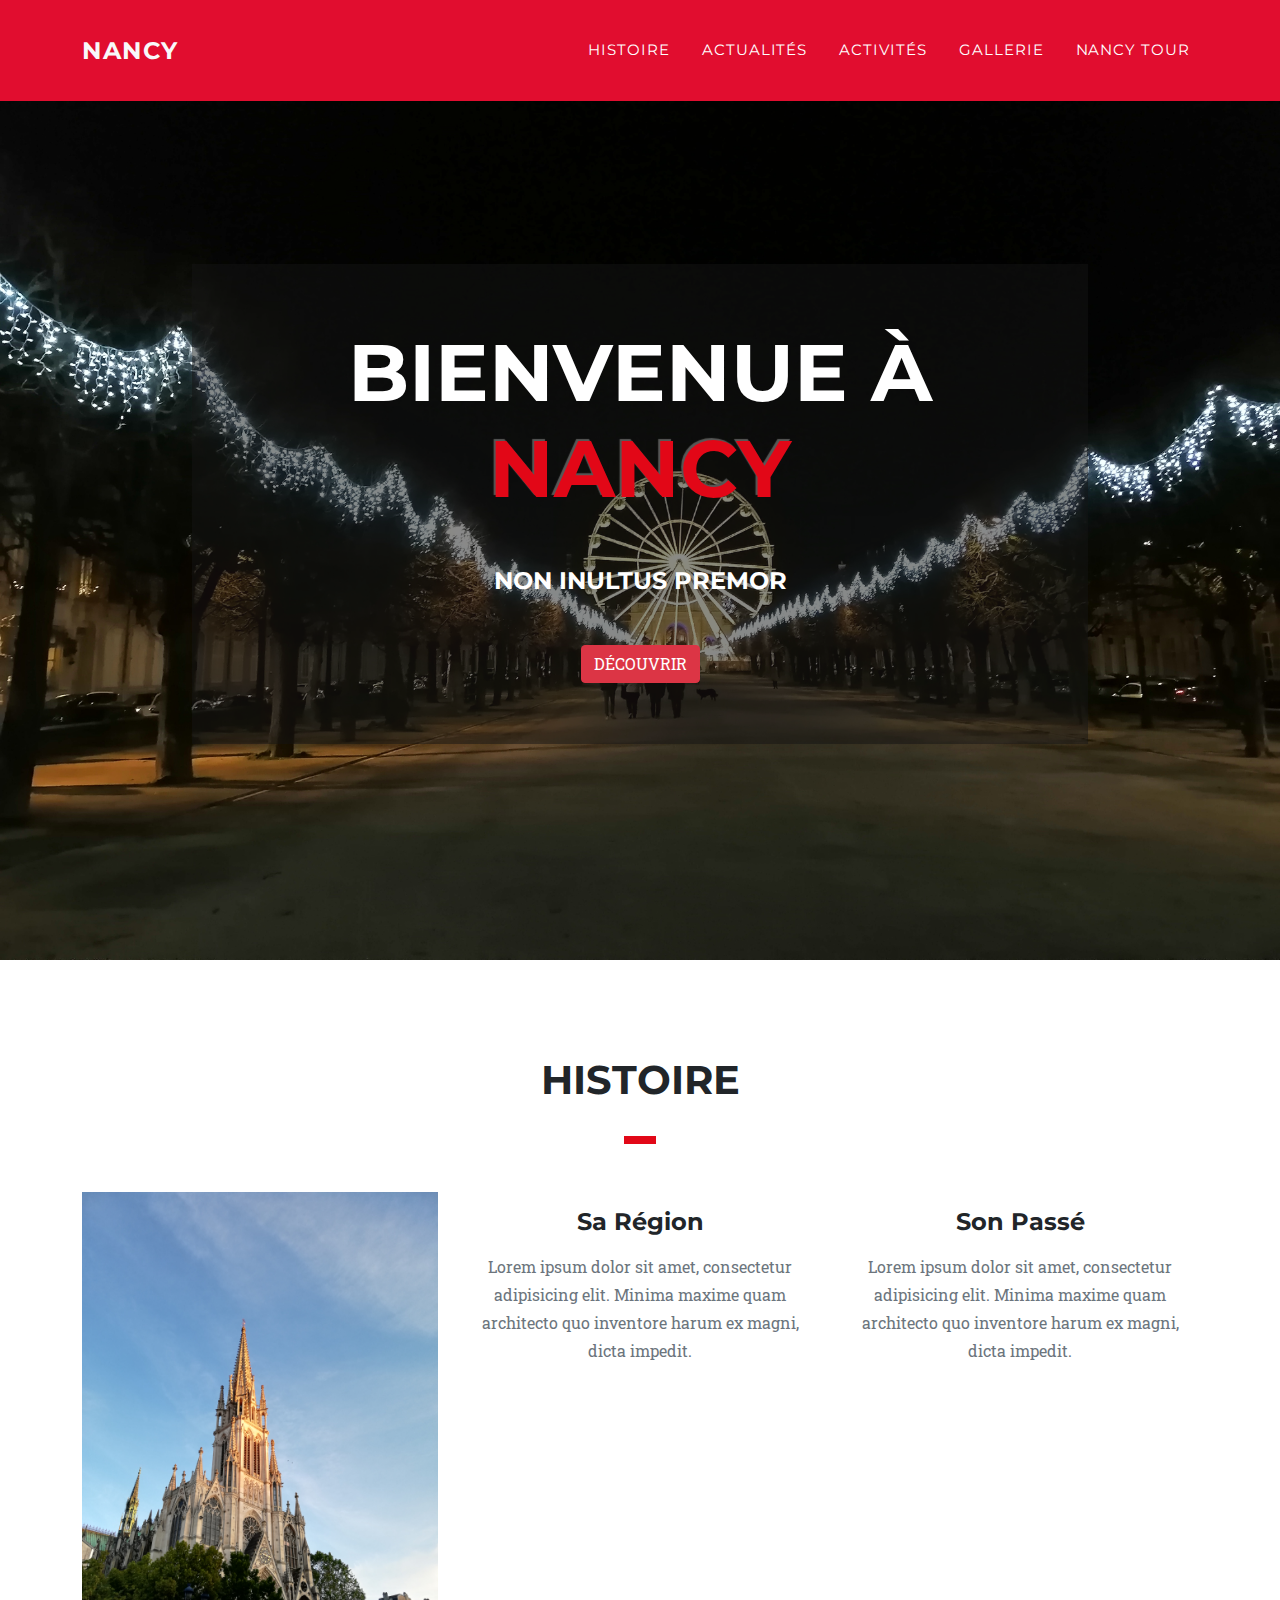
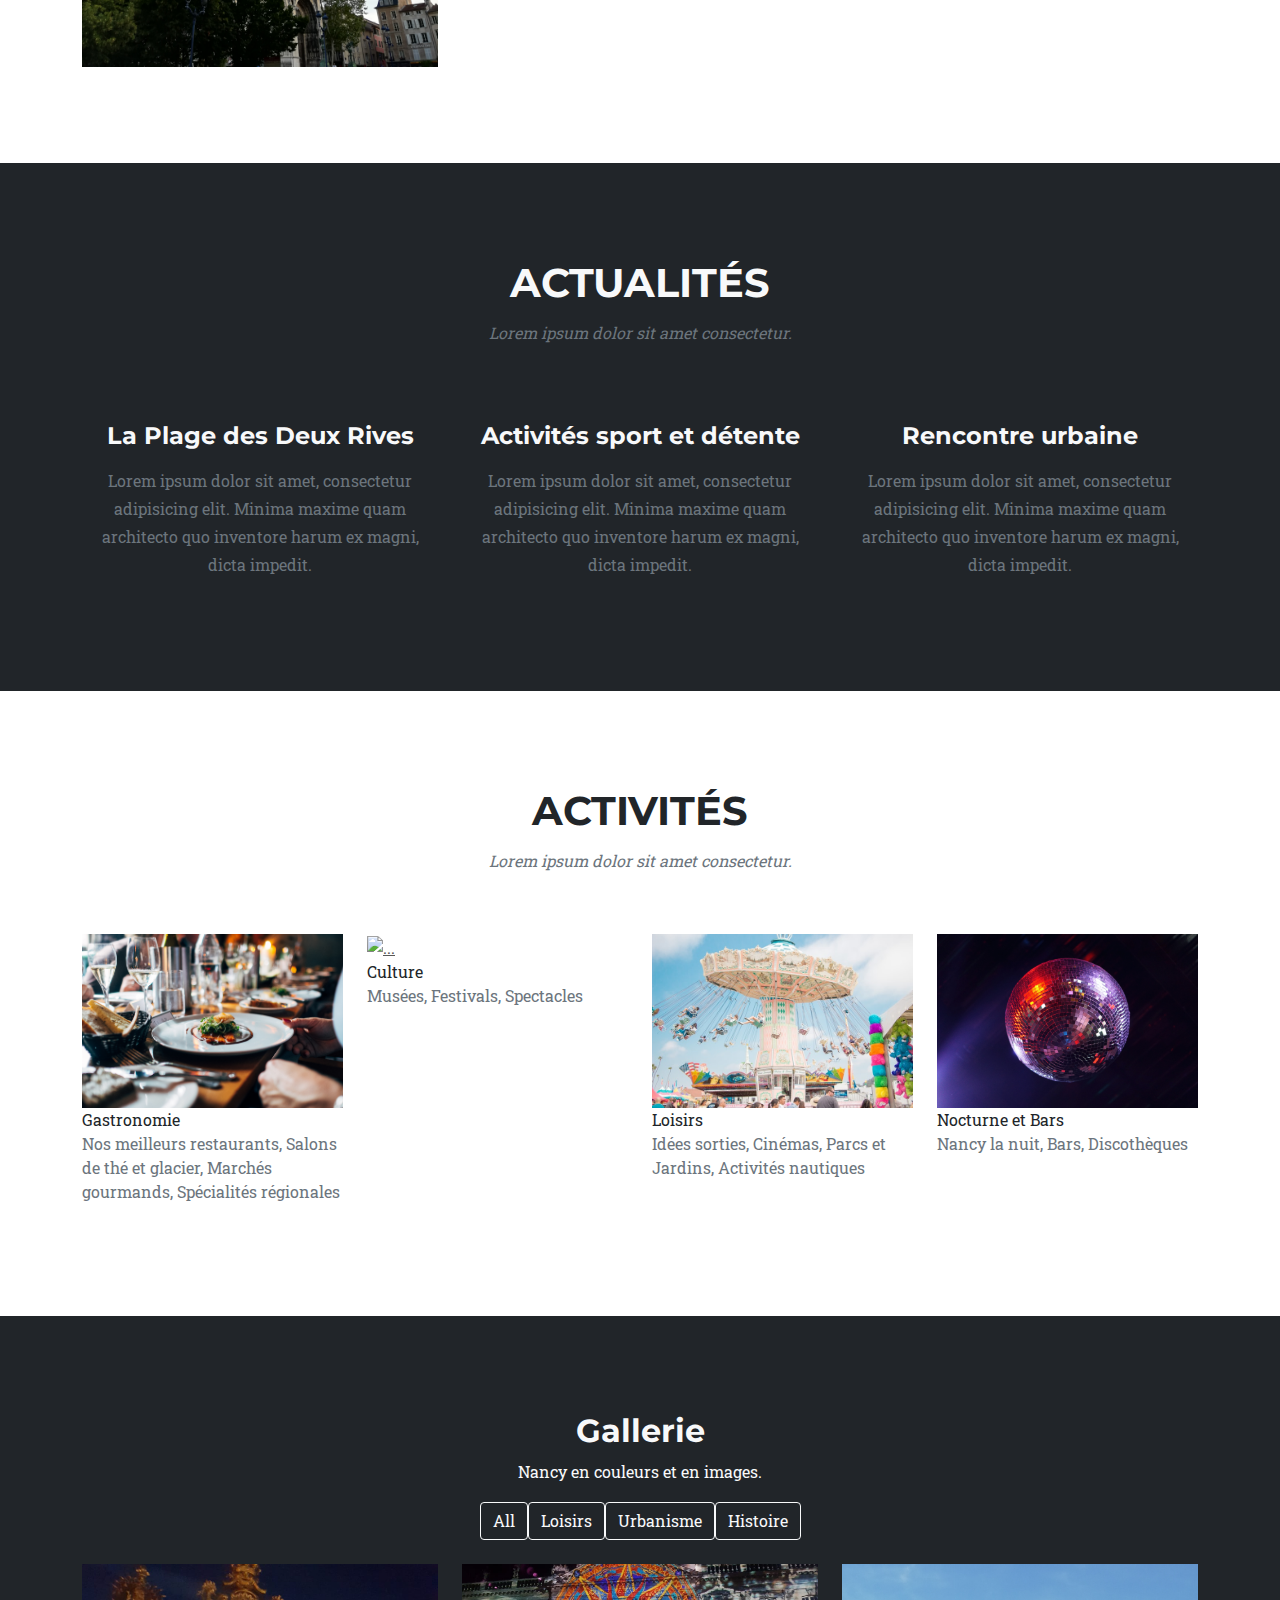
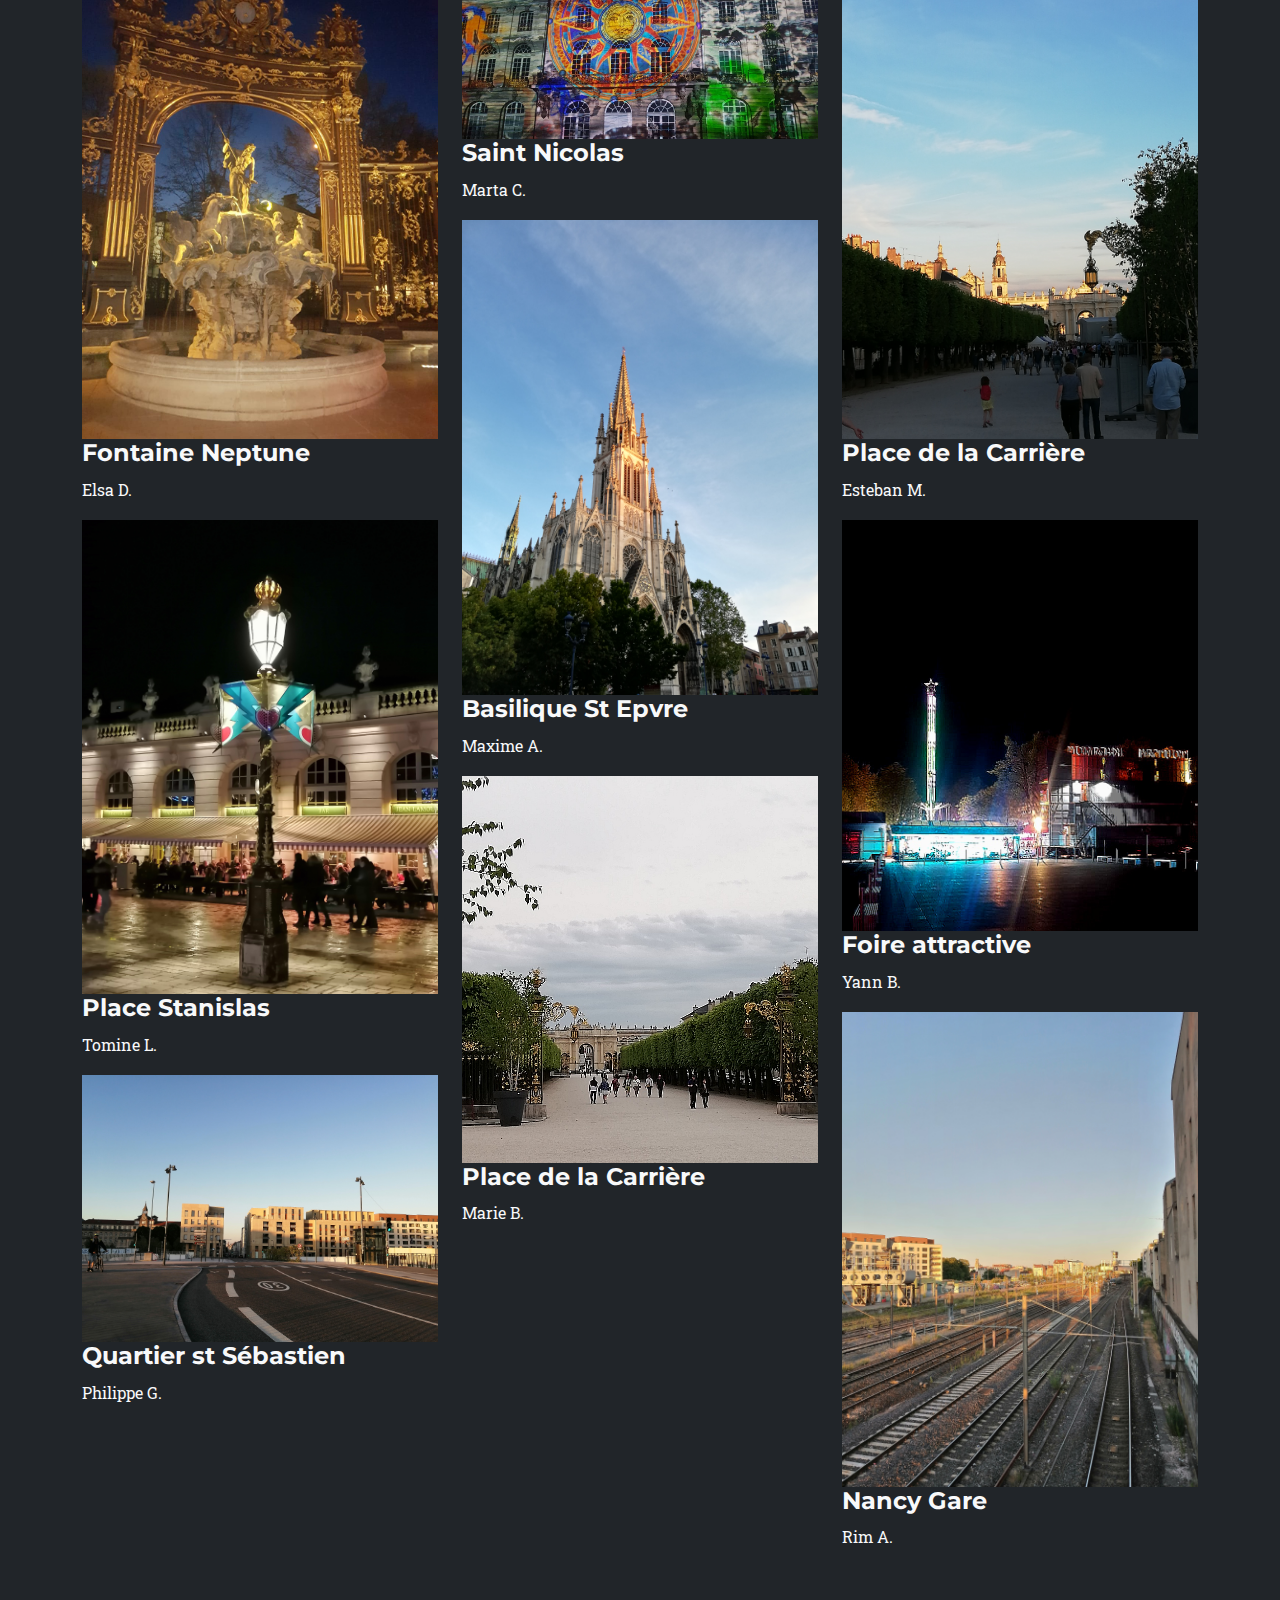
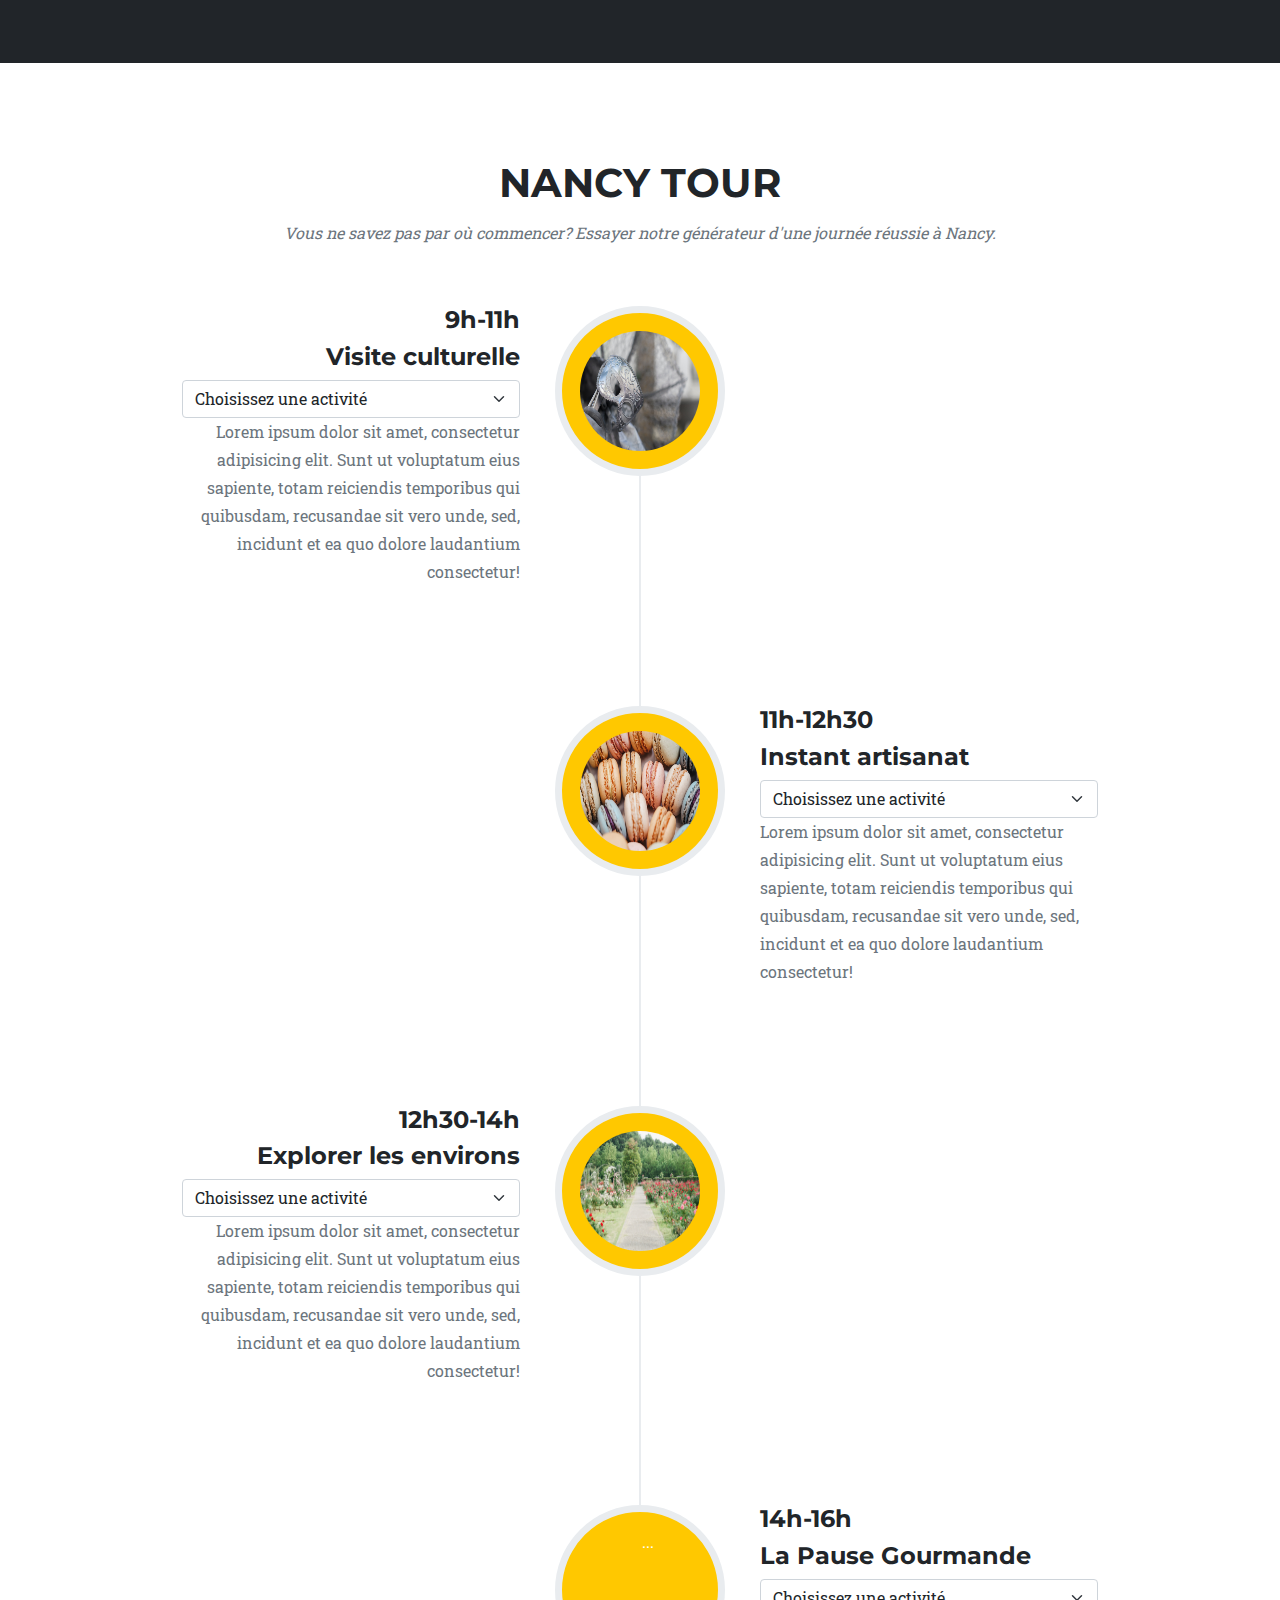
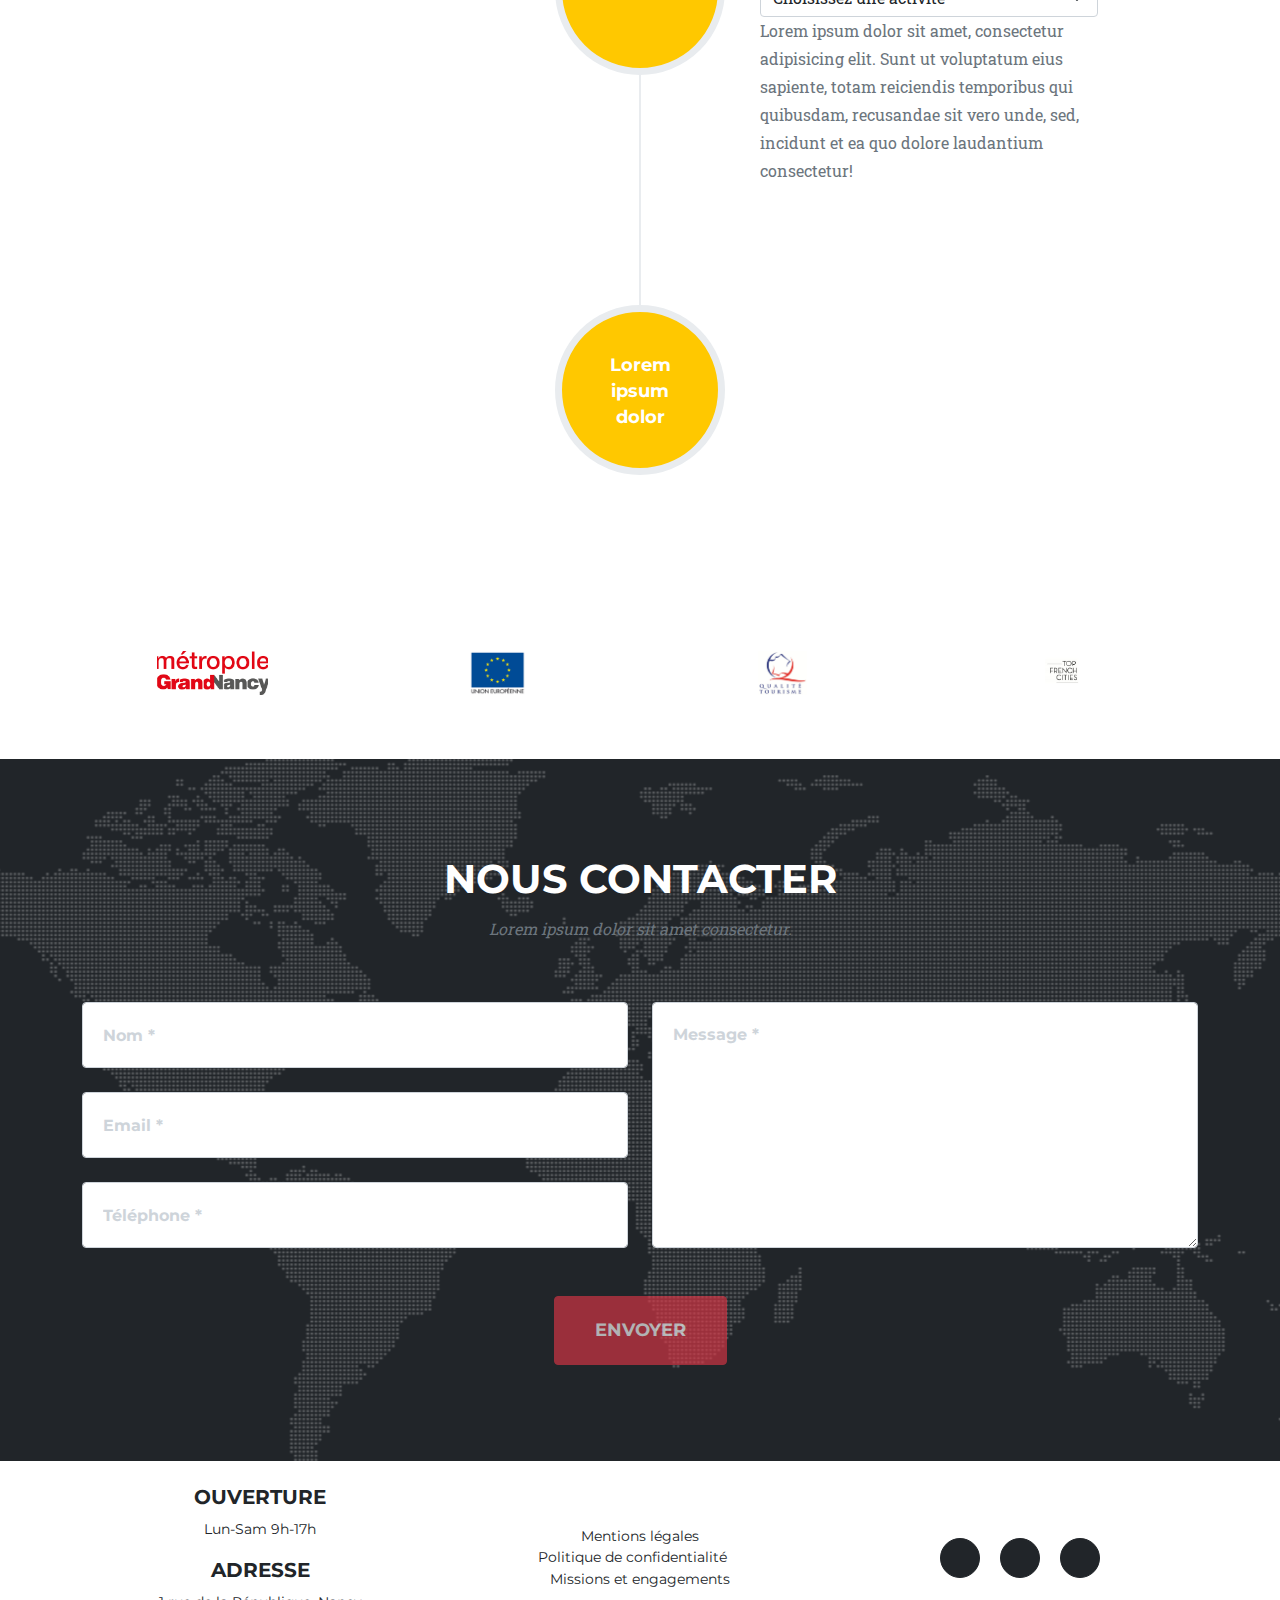
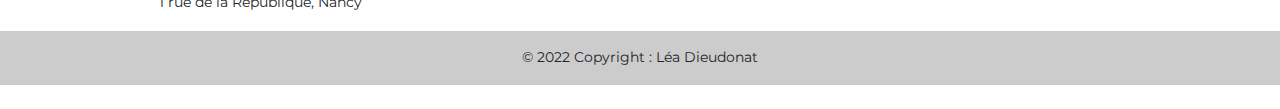
==== commit 25dbfac8: "update project" ====
--- a/index.html
+++ b/index.html
@@ -5,7 +5,7 @@
         <meta name="viewport" content="width=device-width, initial-scale=1, shrink-to-fit=no" />
         <meta name="description" content="" />
         <meta name="author" content="" />
-        <title>Sortir à Nancy</title>
+        <title>Nancy</title>
         <!-- Jquery -->
         <script src="https://ajax.googleapis.com/ajax/libs/jquery/3.2.1/jquery.min.js"></script>
         <!-- Favicon-->
@@ -15,6 +15,9 @@
         <!-- Google fonts-->
         <link href="https://fonts.googleapis.com/css?family=Montserrat:400,700" rel="stylesheet" type="text/css" />
         <link href="https://fonts.googleapis.com/css?family=Roboto+Slab:400,100,300,700" rel="stylesheet" type="text/css" />
+
+        <!-- Vendor CSS Files -->
+
         <!-- Core theme CSS (includes Bootstrap)-->
         <link href="css/styles.css" rel="stylesheet" />
         <link href="css/main.css" rel="stylesheet" />
@@ -23,76 +26,97 @@
         <!-- Navigation-->
         <nav class="navbar navbar-expand-lg navbar-dark fixed-top" id="mainNav">
             <div class="container">
-                <!--<a class="navbar-brand" href="#page-top"><img src="assets/img/navbar-logo.svg" alt="..." /></a>-->
+                <a class="navbar-brand text-light" href="#page-top"><!--<img src="assets/img/navbar-logo.svg" alt="..." />-->Nancy</a>
                 <button class="navbar-toggler" type="button" data-bs-toggle="collapse" data-bs-target="#navbarResponsive" aria-controls="navbarResponsive" aria-expanded="false" aria-label="Toggle navigation">
                     Menu
                     <i class="fas fa-bars ms-1"></i>
                 </button>
                 <div class="collapse navbar-collapse" id="navbarResponsive">
                     <ul class="navbar-nav text-uppercase ms-auto py-4 py-lg-0">
-                        <li class="nav-item"><a class="nav-link" href="#news">News</a></li>
-                        <li class="nav-item"><a class="nav-link" href="#food">Food & Drink</a></li>
-                        <li class="nav-item"><a class="nav-link" href="#culture">Culture</a></li>
-                        <li class="nav-item"><a class="nav-link" href="#loisirs">Loisirs</a></li>
-                        <li class="nav-item"><a class="nav-link" href="#bars">Soirées & Bars</a></li>
-                        <li class="nav-item"><a class="nav-link" href="#plans">Bons Plans</a></li>
+                        <li class="nav-item"><a class="nav-link" href="#histoire">Histoire</a></li>
+                        <li class="nav-item"><a class="nav-link" href="#news">Actualités</a></li>
+                        <li class="nav-item"><a class="nav-link" href="#activités">Activités</a></li>
+                        <li class="nav-item"><a class="nav-link" href="#gallery">Gallerie</a></li>
+                        <li class="nav-item"><a class="nav-link" href="#about">Nancy Tour</a></li>
                     </ul>
                 </div>
             </div>
         </nav>
         <!-- Carousel -->
-        <div id="carouselExampleControls" class="carousel slide" data-bs-ride="carousel">
-            <div class="carousel-inner">
-              <div class="carousel-item active">
-                <img src="./assets/img/photos/IMG_20191219_190508.jpg" class="d-block w-100" alt="...">
-                <div class="carousel-caption">
-                    <h1>Nancy, Ville d'histoire
-                    </h1>
-                    <a class="btn btn-outline-light" href="#culture" role="button">Voir</a>
-                </div>
-              </div>
-              <div class="carousel-item">
-                <img src="./assets/img/photos/IMG-20190705-WA0008.jpg" class="d-block w-100" alt="...">
-                <div class="carousel-caption">
-                    <h1>Nancy, Ville de fêtes
-                    </h1>
-                    <a class="btn btn-outline-light" href="#bars" role="button">Danser</a>
-                </div>
-              </div>
-              <div class="carousel-item">
-                <img src="./assets/img/photos/IMG_20200709_182446.jpg" class="d-block w-100" alt="...">
-                <div class="carousel-caption">
-                    <h1>Nancy, Ville verte
-                          
-                    </h1>
-                    <a class="btn btn-outline-light" href="#loisirs" role="button">Explorer</a>
-                </div>
-              </div>
-            </div>
-            <button class="carousel-control-prev" type="button" data-bs-target="#carouselExampleControls" data-bs-slide="prev">
-              <span class="carousel-control-prev-icon" aria-hidden="true"></span>
-              <span class="visually-hidden">Previous</span>
-            </button>
-            <button class="carousel-control-next" type="button" data-bs-target="#carouselExampleControls" data-bs-slide="next">
-              <span class="carousel-control-next-icon" aria-hidden="true"></span>
-              <span class="visually-hidden">Next</span>
-            </button>
-          </div>
-        <!-- Masthead-->
-        <!--
-        <header class="masthead">
-            <div class="container">
-                <div class="masthead-subheading">Welcome To Our Studio!</div>
-                <div class="masthead-heading text-uppercase">It's Nice To Meet You</div>
-                <a class="btn btn-primary btn-xl text-uppercase" href="#services">Tell Me More</a>
-            </div>
-        </header>
-        -->
-        <!-- Services-->
-        <section class="page-section" id="news">
+        <div class="top-header">
+            <div id="carouselExampleControls" class="carousel slide" data-bs-ride="carousel">
+                <div class="carousel-inner">
+                  <div class="carousel-item active">
+                    <img src="./assets/img/photos/IMG_20191219_190508.jpg" class="d-block w-100" alt="...">
+                    <div class="carousel-caption d-flex flex-column justify-content-evenly align-items-center mt-4">
+                        <h1 class="title">Bienvenue à <span style="color: #e20717; text-shadow: -2px -2px 1px #585857">Nancy</span>
+                        </h1>
+                        <h4 class="subtitle">non inultus premor</h4>
+                        <a class="btn btn-danger text-uppercase" href="#histoire" role="button">Découvrir</a>
+                    </div>
+                  </div>
+                    <!--
+                    <div class="carousel-item">
+                        <img src="./assets/img/photos/IMG-20190705-WA0008.jpg" class="d-block w-100" alt="...">
+                        <div class="carousel-caption">
+                            <h1>Nancy, Ville de fêtes
+                            </h1>
+                            <a class="btn btn-outline-light" href="#bars" role="button">Danser</a>
+                        </div>
+                    </div>
+                    <div class="carousel-item">
+                        <img src="./assets/img/photos/IMG_20200709_182446.jpg" class="d-block w-100" alt="...">
+                        <div class="carousel-caption">
+                            <h1>Nancy, Ville verte
+                                
+                            </h1>
+                            <a class="btn btn-outline-light" href="#loisirs" role="button">Explorer</a>
+                        </div>
+                    </div> 
+                    </div>-->
+                    <!--                
+                    <button class="carousel-control-prev" type="button" data-bs-target="#carouselExampleControls" data-bs-slide="prev">
+                    <span class="carousel-control-prev-icon" aria-hidden="true"></span>
+                    <span class="visually-hidden">Previous</span>
+                    </button>
+                    <button class="carousel-control-next" type="button" data-bs-target="#carouselExampleControls" data-bs-slide="next">
+                    <span class="carousel-control-next-icon" aria-hidden="true"></span>
+                    <span class="visually-hidden">Next</span>
+                    </button> -->
+                </div>
+            </div>
+        </div>
+        
+        
+
+        <!-- Histoire -->
+        <section class="page-section" id="histoire">
+            <div class="container">
+                <div class="text-center d-flex flex-column align-items-center">
+                    <h2 class="section-heading text-uppercase">Histoire</h2>
+                    <hr class="mb-5"/>
+                </div>
+                <div class="row text-center">
+                    <div class="col-md-4">
+                        <img src="./assets/img/photos/IMG_20190621_211606.jpg" alt="" width="100%">
+                    </div>
+                    <div class="col-md-4">
+                        <h4 class="my-3">Sa Région</h4>
+                        <p class="text-muted">Lorem ipsum dolor sit amet, consectetur adipisicing elit. Minima maxime quam architecto quo inventore harum ex magni, dicta impedit.</p>
+                    </div>
+                    <div class="col-md-4">
+                        <h4 class="my-3">Son Passé</h4>
+                        <p class="text-muted">Lorem ipsum dolor sit amet, consectetur adipisicing elit. Minima maxime quam architecto quo inventore harum ex magni, dicta impedit.</p>
+                    </div>
+                </div>
+            </div>
+        </section>
+
+        <!-- Actualités -->
+        <section class="page-section bg-dark text-light" id="news">
             <div class="container">
                 <div class="text-center">
-                    <h2 class="section-heading text-uppercase">News</h2>
+                    <h2 class="section-heading text-uppercase">Actualités</h2>
                     <h3 class="section-subheading text-muted">Lorem ipsum dolor sit amet consectetur.</h3>
                 </div>
                 <div class="row text-center">
@@ -123,11 +147,11 @@
                 </div>
             </div>
         </section>
-
-        <section class="page-section bg-light" id="food">
+        <!-- Activités -->
+        <section class="page-section" id="activités">
             <div class="container">
                 <div class="text-center">
-                    <h2 class="section-heading text-uppercase">Food & Drink</h2>
+                    <h2 class="section-heading text-uppercase">Activités</h2>
                     <h3 class="section-subheading text-muted">Lorem ipsum dolor sit amet consectetur.</h3>
                 </div>
                 <div class="row">
@@ -141,8 +165,8 @@
                                 <img class="img-fluid" src="assets/img/photos/restaurant.jpeg" alt="..." />
                             </a>
                             <div class="portfolio-caption">
-                                <div class="portfolio-caption-heading">Restaurants</div>
-                                <div class="portfolio-caption-subheading text-muted">Lorem ipsum</div>
+                                <div class="portfolio-caption-heading">Gastronomie</div>
+                                <div class="portfolio-caption-subheading text-muted">Nos meilleurs restaurants, Salons de thé et glacier, Marchés gourmands, Spécialités régionales</div>
                             </div>
                         </div>
                     </div>
@@ -153,11 +177,11 @@
                                 <div class="portfolio-hover">
                                     <div class="portfolio-hover-content"><i class="fas fa-plus fa-3x"></i></div>
                                 </div>
-                                <img class="img-fluid" src="assets/img/photos/tea.jpeg" alt="..." />
+                                <img class="img-fluid" src="assets/img/photos/musee.jpeg" alt="..." />
                             </a>
                             <div class="portfolio-caption">
-                                <div class="portfolio-caption-heading">Salons de thé et Glaciers</div>
-                                <div class="portfolio-caption-subheading text-muted">Lorem ipsum</div>
+                                <div class="portfolio-caption-heading">Culture</div>
+                                <div class="portfolio-caption-subheading text-muted">Musées, Festivals, Spectacles</div>
                             </div>
                         </div>
                     </div>
@@ -168,11 +192,11 @@
                                 <div class="portfolio-hover">
                                     <div class="portfolio-hover-content"><i class="fas fa-plus fa-3x"></i></div>
                                 </div>
-                                <img class="img-fluid" src="assets/img/photos/macarons.jpeg" alt="..." />
+                                <img class="img-fluid" src="assets/img/photos/parc.jpeg" alt="..." />
                             </a>
                             <div class="portfolio-caption">
-                                <div class="portfolio-caption-heading">Spécialités</div>
-                                <div class="portfolio-caption-subheading text-muted">Lorem ipsum</div>
+                                <div class="portfolio-caption-heading">Loisirs</div>
+                                <div class="portfolio-caption-subheading text-muted">Idées sorties, Cinémas, Parcs et Jardins, Activités nautiques</div>
                             </div>
                         </div>
                     </div>
@@ -183,212 +207,11 @@
                                 <div class="portfolio-hover">
                                     <div class="portfolio-hover-content"><i class="fas fa-plus fa-3x"></i></div>
                                 </div>
-                                <img class="img-fluid" src="assets/img/photos/market.jpeg" alt="..." />
-                            </a>
-                            <div class="portfolio-caption">
-                                <div class="portfolio-caption-heading">Marchés</div>
-                                <div class="portfolio-caption-subheading text-muted">Lorem ipsum</div>
-                            </div>
-                        </div>
-                    </div>
-                    
-                </div>
-            </div>
-        </section>
-        <!-- Culture -->
-        <section class="page-section bg-light" id="culture">
-            <div class="container">
-                <div class="text-center">
-                    <h2 class="section-heading text-uppercase">Culture</h2>
-                    <h3 class="section-subheading text-muted">Lorem ipsum dolor sit amet consectetur.</h3>
-                </div>
-                <div class="row">
-                    <div class="col-lg-3 col-sm-6 mb-3">
-                        <!-- Portfolio item 1-->
-                        <div class="portfolio-item">
-                            <a class="portfolio-link" data-bs-toggle="modal" href="#">
-                                <div class="portfolio-hover">
-                                    <div class="portfolio-hover-content"><i class="fas fa-plus fa-3x"></i></div>
-                                </div>
-                                <img class="img-fluid" src="assets/img/photos/monument.jpg" alt="..." />
-                            </a>
-                            <div class="portfolio-caption">
-                                <div class="portfolio-caption-heading">Monuments</div>
-                                <div class="portfolio-caption-subheading text-muted">Lorem ipsum</div>
-                            </div>
-                        </div>
-                    </div>
-                    <div class="col-lg-3 col-sm-6 mb-3">
-                        <!-- Portfolio item 2-->
-                        <div class="portfolio-item">
-                            <a class="portfolio-link" data-bs-toggle="modal" href="#">
-                                <div class="portfolio-hover">
-                                    <div class="portfolio-hover-content"><i class="fas fa-plus fa-3x"></i></div>
-                                </div>
-                                <img class="img-fluid" src="assets/img/photos/musee.jpeg" alt="..." />
-                            </a>
-                            <div class="portfolio-caption">
-                                <div class="portfolio-caption-heading">Musées</div>
-                                <div class="portfolio-caption-subheading text-muted">Lorem ipsum</div>
-                            </div>
-                        </div>
-                    </div>
-                    <div class="col-lg-3 col-sm-6 mb-3">
-                        <!-- Portfolio item 3-->
-                        <div class="portfolio-item">
-                            <a class="portfolio-link" data-bs-toggle="modal" href="#">
-                                <div class="portfolio-hover">
-                                    <div class="portfolio-hover-content"><i class="fas fa-plus fa-3x"></i></div>
-                                </div>
-                                <img class="img-fluid" src="assets/img/photos/festival.jpeg" alt="..." />
-                            </a>
-                            <div class="portfolio-caption">
-                                <div class="portfolio-caption-heading">Festivals</div>
-                                <div class="portfolio-caption-subheading text-muted">Lorem ipsum</div>
-                            </div>
-                        </div>
-                    </div>
-                    <div class="col-lg-3 col-sm-6 mb-3 mb-lg-0">
-                        <!-- Portfolio item 4-->
-                        <div class="portfolio-item">
-                            <a class="portfolio-link" data-bs-toggle="modal" href="#">
-                                <div class="portfolio-hover">
-                                    <div class="portfolio-hover-content"><i class="fas fa-plus fa-3x"></i></div>
-                                </div>
-                                <img class="img-fluid" src="assets/img/photos/spectacle.jpeg" alt="..." />
-                            </a>
-                            <div class="portfolio-caption">
-                                <div class="portfolio-caption-heading">Spectacles</div>
-                                <div class="portfolio-caption-subheading text-muted">Lorem ipsum</div>
-                            </div>
-                        </div>
-                    </div>
-                    
-                </div>
-            </div>
-        </section>
-        <!-- Loisirs -->
-        <section class="page-section bg-light" id="loisirs">
-            <div class="container">
-                <div class="text-center">
-                    <h2 class="section-heading text-uppercase">Loisirs</h2>
-                    <h3 class="section-subheading text-muted">Lorem ipsum dolor sit amet consectetur.</h3>
-                </div>
-                <div class="row">
-                    <div class="col-lg-3 col-sm-6 mb-3">
-                        <!-- Portfolio item 1-->
-                        <div class="portfolio-item">
-                            <a class="portfolio-link" data-bs-toggle="modal" href="#">
-                                <div class="portfolio-hover">
-                                    <div class="portfolio-hover-content"><i class="fas fa-plus fa-3x"></i></div>
-                                </div>
-                                <img class="img-fluid" src="assets/img/photos/parc.jpeg" alt="..." />
-                            </a>
-                            <div class="portfolio-caption">
-                                <div class="portfolio-caption-heading">Activités de Loisirs et Sorties</div>
-                                <div class="portfolio-caption-subheading text-muted">Lorem ipsum</div>
-                            </div>
-                        </div>
-                    </div>
-                    <div class="col-lg-3 col-sm-6 mb-3">
-                        <!-- Portfolio item 2-->
-                        <div class="portfolio-item">
-                            <a class="portfolio-link" data-bs-toggle="modal" href="#">
-                                <div class="portfolio-hover">
-                                    <div class="portfolio-hover-content"><i class="fas fa-plus fa-3x"></i></div>
-                                </div>
-                                <img class="img-fluid" src="assets/img/photos/pool.jpeg" alt="..." />
-                            </a>
-                            <div class="portfolio-caption">
-                                <div class="portfolio-caption-heading">Activités Nautiques</div>
-                                <div class="portfolio-caption-subheading text-muted">Lorem ipsum</div>
-                            </div>
-                        </div>
-                    </div>
-                    <div class="col-lg-3 col-sm-6 mb-3">
-                        <!-- Portfolio item 3-->
-                        <div class="portfolio-item">
-                            <a class="portfolio-link" data-bs-toggle="modal" href="#">
-                                <div class="portfolio-hover">
-                                    <div class="portfolio-hover-content"><i class="fas fa-plus fa-3x"></i></div>
-                                </div>
-                                <img class="img-fluid" src="assets/img/photos/garden.jpeg" alt="..." />
-                            </a>
-                            <div class="portfolio-caption">
-                                <div class="portfolio-caption-heading">Parcs et Jardins</div>
-                                <div class="portfolio-caption-subheading text-muted">Lorem ipsum</div>
-                            </div>
-                        </div>
-                    </div>
-                    <div class="col-lg-3 col-sm-6 mb-3 mb-lg-0">
-                        <!-- Portfolio item 4-->
-                        <div class="portfolio-item">
-                            <a class="portfolio-link" data-bs-toggle="modal" href="#">
-                                <div class="portfolio-hover">
-                                    <div class="portfolio-hover-content"><i class="fas fa-plus fa-3x"></i></div>
-                                </div>
-                                <img class="img-fluid" src="assets/img/photos/cinema.jpeg" alt="..." />
-                            </a>
-                            <div class="portfolio-caption">
-                                <div class="portfolio-caption-heading">Cinémas</div>
-                                <div class="portfolio-caption-subheading text-muted">Lorem ipsum</div>
-                            </div>
-                        </div>
-                    </div>
-                    
-                </div>
-            </div>
-        </section>
-        <!-- Soirée et Bars -->
-        <section class="page-section bg-light" id="bars">
-            <div class="container">
-                <div class="text-center">
-                    <h2 class="section-heading text-uppercase">Soirées & Bars</h2>
-                    <h3 class="section-subheading text-muted">Lorem ipsum dolor sit amet consectetur.</h3>
-                </div>
-                <div class="row">
-                    <div class="col-lg-4 col-sm-6 mb-4">
-                        <!-- Portfolio item 1-->
-                        <div class="portfolio-item">
-                            <a class="portfolio-link" data-bs-toggle="modal" href="#">
-                                <div class="portfolio-hover">
-                                    <div class="portfolio-hover-content"><i class="fas fa-plus fa-3x"></i></div>
-                                </div>
-                                <img class="img-fluid" src="assets/img/photos/night.jpg" alt="..." />
-                            </a>
-                            <div class="portfolio-caption">
-                                <div class="portfolio-caption-heading">Nancy la nuit</div>
-                                <div class="portfolio-caption-subheading text-muted">Lorem ipsum</div>
-                            </div>
-                        </div>
-                    </div>
-                    <div class="col-lg-4 col-sm-6 mb-4">
-                        <!-- Portfolio item 2-->
-                        <div class="portfolio-item">
-                            <a class="portfolio-link" data-bs-toggle="modal" href="#">
-                                <div class="portfolio-hover">
-                                    <div class="portfolio-hover-content"><i class="fas fa-plus fa-3x"></i></div>
-                                </div>
                                 <img class="img-fluid" src="assets/img/photos/disco.jpeg" alt="..." />
                             </a>
                             <div class="portfolio-caption">
-                                <div class="portfolio-caption-heading">Discothèques</div>
-                                <div class="portfolio-caption-subheading text-muted">Lorem ipsum</div>
-                            </div>
-                        </div>
-                    </div>
-                    <div class="col-lg-4 col-sm-6 mb-4">
-                        <!-- Portfolio item 3-->
-                        <div class="portfolio-item">
-                            <a class="portfolio-link" data-bs-toggle="modal" href="#">
-                                <div class="portfolio-hover">
-                                    <div class="portfolio-hover-content"><i class="fas fa-plus fa-3x"></i></div>
-                                </div>
-                                <img class="img-fluid" src="assets/img/photos/bar.jpeg" alt="..." />
-                            </a>
-                            <div class="portfolio-caption">
-                                <div class="portfolio-caption-heading">Bars</div>
-                                <div class="portfolio-caption-subheading text-muted">Lorem ipsum</div>
+                                <div class="portfolio-caption-heading">Nocturne et Bars</div>
+                                <div class="portfolio-caption-subheading text-muted">Nancy la nuit, Bars, Discothèques</div>
                             </div>
                         </div>
                     </div>
@@ -397,63 +220,122 @@
             </div>
         </section>
 
-
-        <section class="page-section bg-light" id="plans">
-            <div class="container">
-                <div class="text-center">
-                    <h2 class="section-heading text-uppercase">Bons Plans</h2>
-                    <h3 class="section-subheading text-muted">Lorem ipsum dolor sit amet consectetur.</h3>
-                </div>
+        <!-- Gallery -->
+        <section class="page-section bg-dark text-light" id="gallery">
+            <div class="container">
+
+                <div class="section-title text-center">
+                <h2>Gallerie</h2>
+                <p>Nancy en couleurs et en images.</p>
+                </div>
+        
                 <div class="row">
-                    <div class="col-lg-4 col-sm-6 mb-4">
-                        <!-- Portfolio item 1-->
-                        <div class="portfolio-item">
-                            <a class="portfolio-link" data-bs-toggle="modal" href="#">
-                                <div class="portfolio-hover">
-                                    <div class="portfolio-hover-content"><i class="fas fa-plus fa-3x"></i></div>
-                                </div>
-                                <img class="img-fluid" src="assets/img/photos/restaurant.jpeg" alt="..." />
-                            </a>
-                            <div class="portfolio-caption">
-                                <div class="portfolio-caption-heading">Nancy City Pass</div>
-                                <div class="portfolio-caption-subheading text-muted">Lorem ipsum</div>
-                            </div>
-                        </div>
-                    </div>
-                    <div class="col-lg-4 col-sm-6 mb-4">
-                        <!-- Portfolio item 2-->
-                        <div class="portfolio-item">
-                            <a class="portfolio-link" data-bs-toggle="modal" href="#">
-                                <div class="portfolio-hover">
-                                    <div class="portfolio-hover-content"><i class="fas fa-plus fa-3x"></i></div>
-                                </div>
-                                <img class="img-fluid" src="assets/img/photos/tea.jpeg" alt="..." />
-                            </a>
-                            <div class="portfolio-caption">
-                                <div class="portfolio-caption-heading">Salons de thé et Glaciers</div>
-                                <div class="portfolio-caption-subheading text-muted">Lorem ipsum</div>
-                            </div>
-                        </div>
-                    </div>
-                    <div class="col-lg-4 col-sm-6 mb-4">
-                        <!-- Portfolio item 3-->
-                        <div class="portfolio-item">
-                            <a class="portfolio-link" data-bs-toggle="modal" href="#">
-                                <div class="portfolio-hover">
-                                    <div class="portfolio-hover-content"><i class="fas fa-plus fa-3x"></i></div>
-                                </div>
-                                <img class="img-fluid" src="assets/img/photos/macarons.jpeg" alt="..." />
-                            </a>
-                            <div class="portfolio-caption">
-                                <div class="portfolio-caption-heading">Spécialités</div>
-                                <div class="portfolio-caption-subheading text-muted">Lorem ipsum</div>
-                            </div>
-                        </div>
-                    </div>
-                    
-                </div>
+                <div class="col-lg-12 d-flex justify-content-center filter-button-group mb-4">
+                    <button data-filter="*" class="btn btn-outline-light filter-active">All</button>
+                    <button data-filter=".filter-loisir" class="btn btn-outline-light">Loisirs</button>
+                    <button data-filter=".filter-urban" class="btn btn-outline-light">Urbanisme</button>
+                    <button data-filter=".filter-hist" class="btn btn-outline-light">Histoire</button>
+                </div>
+                </div>
+        
+                <div class="row gallery-container">
+        
+                <div class="col-lg-4 col-md-6 gallery-item filter-hist">
+                    <div class="gallery-wrap">
+                    <img src="assets/img/photos/IMG-20190419-WA0004.jpg" class="img-fluid" alt="">
+                    <div class="gallery-info">
+                        <h4>Fontaine Neptune</h4>
+                        <p>Elsa D.</p>
+                    </div>
+                    </div>
+                </div>
+        
+                <div class="col-lg-4 col-md-6 gallery-item filter-loisir">
+                    <div class="gallery-wrap">
+                    <img src="assets/img/photos/IMG-20190705-WA0008.jpg" class="img-fluid" alt="">
+                    <div class="gallery-info">
+                        <h4>Saint Nicolas</h4>
+                        <p>Marta C.</p>
+                    </div>
+                    </div>
+                </div>
+        
+                <div class="col-lg-4 col-md-6 gallery-item filter-hist">
+                    <div class="gallery-wrap">
+                    <img src="assets/img/photos/IMG_20190621_210421.jpg" class="img-fluid" alt="">
+                    <div class="gallery-info">
+                        <h4>Place de la Carrière</h4>
+                        <p>Esteban M.</p>
+                    </div>
+                    </div>
+                </div>
+        
+                <div class="col-lg-4 col-md-6 gallery-item filter-hist">
+                    <div class="gallery-wrap">
+                    <img src="assets/img/photos/IMG_20190621_211606.jpg" class="img-fluid" alt="">
+                    <div class="gallery-info">
+                        <h4>Basilique St Epvre</h4>
+                        <p>Maxime A.</p>
+                    </div>
+                    </div>
+                </div>
+        
+                <div class="col-lg-4 col-md-6 gallery-item filter-web">
+                    <div class="gallery-wrap">
+                    <img src="assets/img/photos/IMG_20191214_193358.jpg" class="img-fluid" alt="">
+                    <div class="gallery-info">
+                        <h4>Place Stanislas</h4>
+                        <p>Tomine L.</p>
+                    </div>
+                    </div>
+                </div>
+        
+                <div class="col-lg-4 col-md-6 gallery-item filter-loisir">
+                    <div class="gallery-wrap">
+                    <img src="assets/img/photos/parc.jpg" class="img-fluid" alt="">
+                    <div class="gallery-info">
+                        <h4>Foire attractive</h4>
+                        <p>Yann B.</p>
+                    </div>
+                    </div>
+                </div>
+        
+                <div class="col-lg-4 col-md-6 gallery-item filter-hist">
+                    <div class="gallery-wrap">
+                    <img src="assets/img/photos/IMG_20200125_045335.jpg" class="img-fluid" alt="">
+                    <div class="gallery-info">
+                        <h4>Place de la Carrière</h4>
+                        <p>Marie B.</p>
+                    </div>
+                    </div>
+                </div>
+        
+                <div class="col-lg-4 col-md-6 gallery-item filter-urban">
+                    <div class="gallery-wrap">
+                    <img src="assets/img/photos/IMG_20200707_210921.jpg" class="img-fluid" alt="">
+                    <div class="gallery-info">
+                        <h4>Nancy Gare</h4>
+                        <p>Rim A.</p>
+                    </div>
+                    </div>
+                </div>
+        
+                <div class="col-lg-4 col-md-6 gallery-item filter-urban">
+                    <div class="gallery-wrap">
+                    <img src="assets/img/photos/IMG_20200707_210758.jpg" class="img-fluid" alt="">
+                    <div class="gallery-info">
+                        <h4>Quartier st Sébastien</h4>
+                        <p>Philippe G.</p>
+                    </div>
+                    </div>
+                </div>
+        
+                </div>
+        
             </div>
         </section>
+
+
         <!-- About-->
         <section class="page-section" id="about">
             <div class="container">
@@ -627,19 +509,19 @@
                         </p>
                     </div>
                     <div class="col-lg-4 col-md-9 mb-4 mb-md-0">
-                        Mentions légales
-                        <a class="link-dark text-decoration-none me-3" href="#!">Politique de confidentialité</a>
+                        Mentions légales <br>
+                        <a class="link-dark text-decoration-none me-3" href="#!">Politique de confidentialité</a><br>
                         <a class="link-dark text-decoration-none" href="#!">Missions et engagements</a>
                     </div>
                     <div class="col-lg-4 my-3 my-lg-0">
                         <a class="btn btn-dark btn-social mx-2" href="https://twitter.com/nancytourisme?lang=fr"><i class="fab fa-twitter"></i></a>
-                        <a class="btn btn-dark btn-social mx-2" href="#!"><i class="fab fa-facebook-f"></i></a>
-                        <a class="btn btn-dark btn-social mx-2" href="#!"><i class="fab fa-linkedin-in"></i></a>
+                        <a class="btn btn-dark btn-social mx-2" href="https://www.facebook.com/metropolegrandnancy"><i class="fab fa-facebook-f"></i></a>
+                        <a class="btn btn-dark btn-social mx-2" href="https://www.linkedin.com/company/destination-nancy/"><i class="fab fa-linkedin-in"></i></a>
                     </div>
                 </div>
             </div>
             <div class="text-center p-3" style="background-color: rgba(0, 0, 0, 0.2);">
-                © 2021 Copyright : <a class="text-dark" href="#">Léa Dieudonat</a>
+                © 2022 Copyright : Léa Dieudonat
                 </div>
         </footer>
         <!-- Portfolio Modals-->
@@ -853,14 +735,12 @@
                 </div>
             </div>
         </div>
-        <!-- Bootstrap core JS-->
+        <!-- Vendor JS files-->
         <script src="https://cdn.jsdelivr.net/npm/bootstrap@5.0.1/dist/js/bootstrap.bundle.min.js"></script>
+        <script src="vendor/isotope.pkgd.min.js"></script>
+
         <!-- Core theme JS-->
         <script src="js/scripts.js"></script>
-        <!-- * * * * * * * * * * * * * * * * * * * * * * * * * * * * * * * * * * * * * * * *-->
-        <!-- * *                               SB Forms JS                               * *-->
-        <!-- * * Activate your form at https://startbootstrap.com/solution/contact-forms * *-->
-        <!-- * * * * * * * * * * * * * * * * * * * * * * * * * * * * * * * * * * * * * * * *-->
         <script src="https://cdn.startbootstrap.com/sb-forms-latest.js"></script>
     </body>
 </html>
--- a/css/main.css
+++ b/css/main.css
@@ -1,29 +1,59 @@
-.carousel-inner img {
+.top-header {
   width: 100%;
   height: 100%;
+  margin: 0;
 }
 
-.carousel {
-  /*h1 {
+.nav-link {
+  padding-top: 1em;
+  padding-bottom: 1em;
+  color: #FFFFFF !important;
+}
+
+.nav-link:focus {
+  color: #ffffffb4;
+}
+
+.nav-link:hover {
+  transition: 0.2s;
+  color: #ffffffb4 !important;
+  border-bottom: solid #FFFFFF;
+  background-color: rgba(0, 0, 0, 0.205);
+}
+
+#mainNav.navbar-shrink .nav-link:focus {
+  color: #e20717;
+}
+
+#mainNav.navbar-shrink .nav-link:hover {
+  transition: 0.2s;
+  color: #e20717 !important;
+  border-bottom: solid #e20717;
+  background-color: rgba(0, 0, 0, 0.205);
+}
+
+/*h1 {
         color: #FFFFFF;
         font-family: 'Berkshire Swash', cursive;
     }*/
+.carousel-caption {
+  height: 50%;
+  background-color: rgba(20, 20, 20, 0.5);
+  top: 50%;
+  transform: translateY(-50%);
+  bottom: initial;
 }
 
-.carousel .carousel-item {
-  height: 600px;
+.carousel-caption .title, .carousel-caption .subtitle {
+  text-transform: uppercase;
 }
 
-.carousel .carousel-item img {
-  position: absolute;
-  object-fit: cover;
-  top: 0;
-  left: 0;
-  min-height: 500px;
+.carousel-caption .title {
+  font-size: 5em;
 }
 
-.carousel .carousel-caption {
-  background-color: rgba(20, 20, 20, 0.267);
+.carousel-caption .btn {
+  width: fit-content;
 }
 
 .timeline-round {
@@ -37,4 +67,18 @@
   width: 7.5em;
   height: 7.5em;
 }
+
+hr {
+  border-bottom: solid 0.5em #e20717;
+  width: 2em;
+  opacity: 1;
+}
+
+a {
+  color: #585857;
+}
+
+a:hover {
+  color: #e20717;
+}
 /*# sourceMappingURL=main.css.map */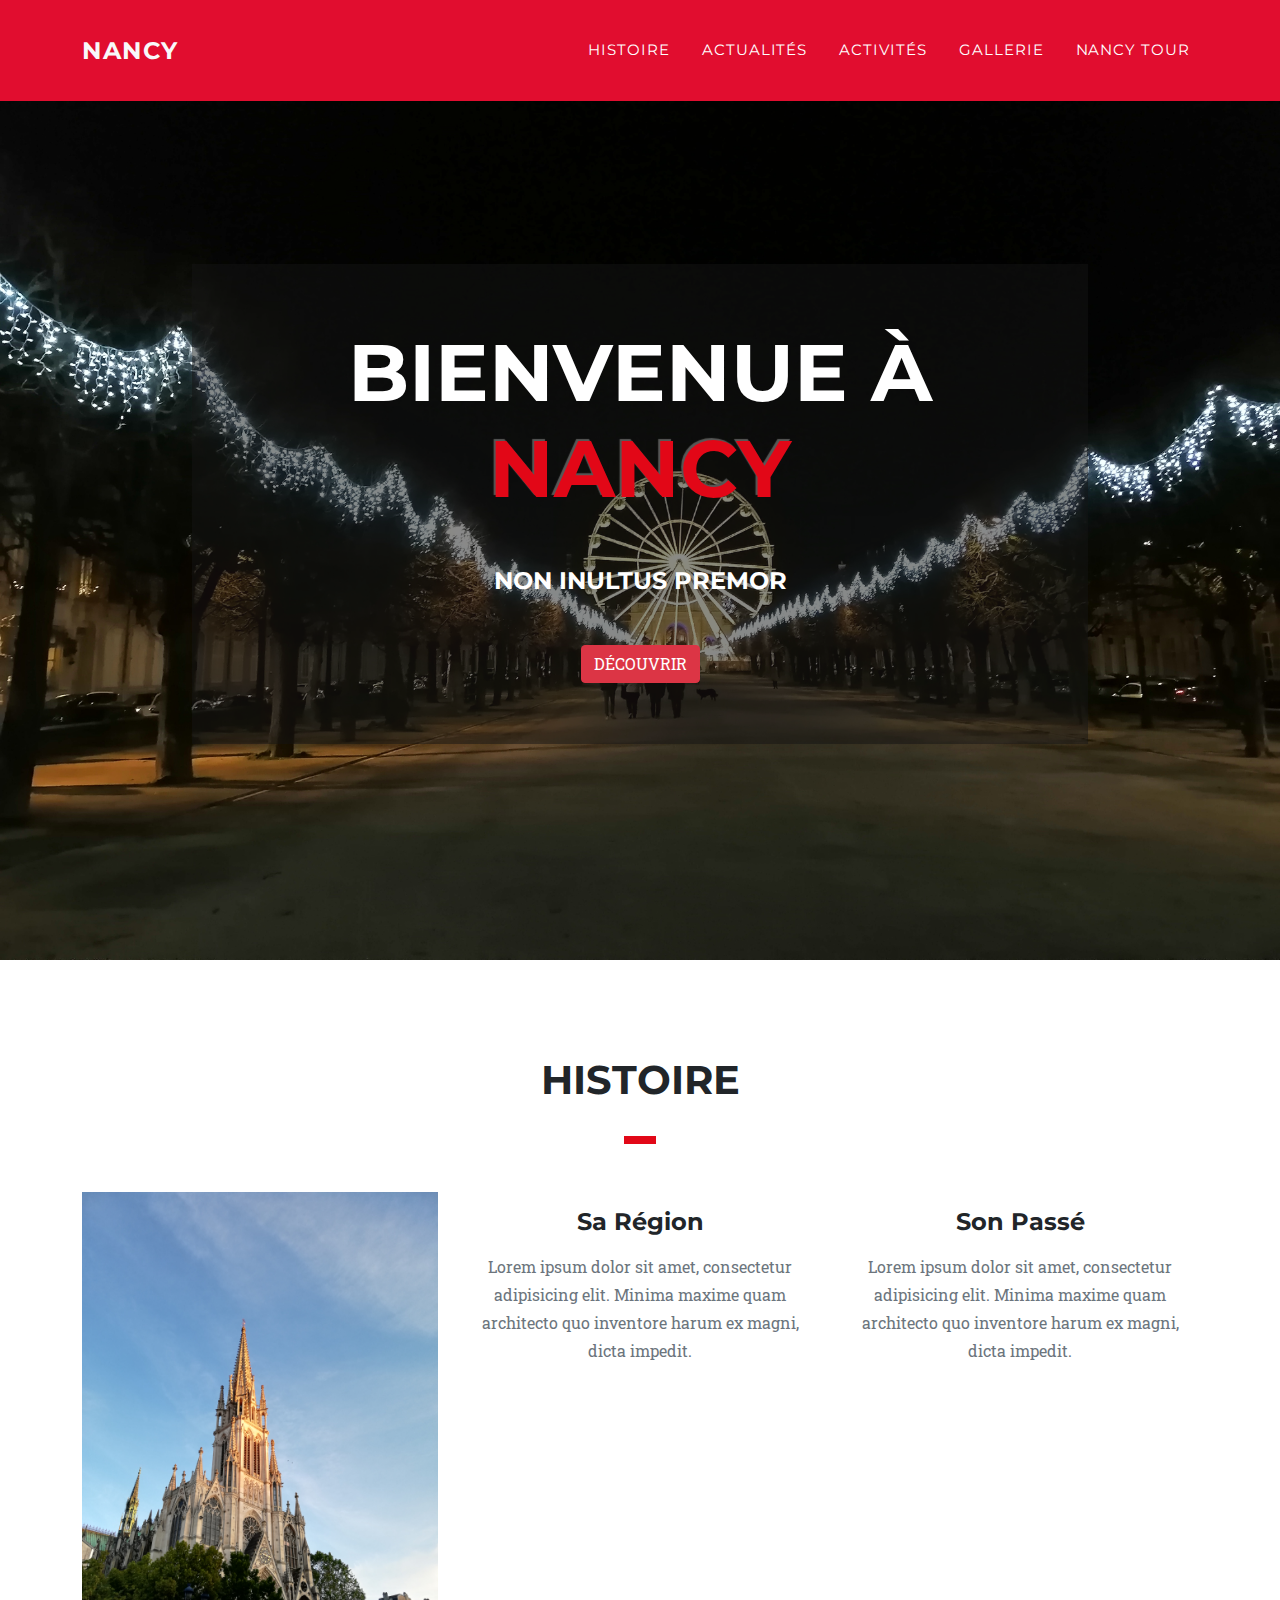
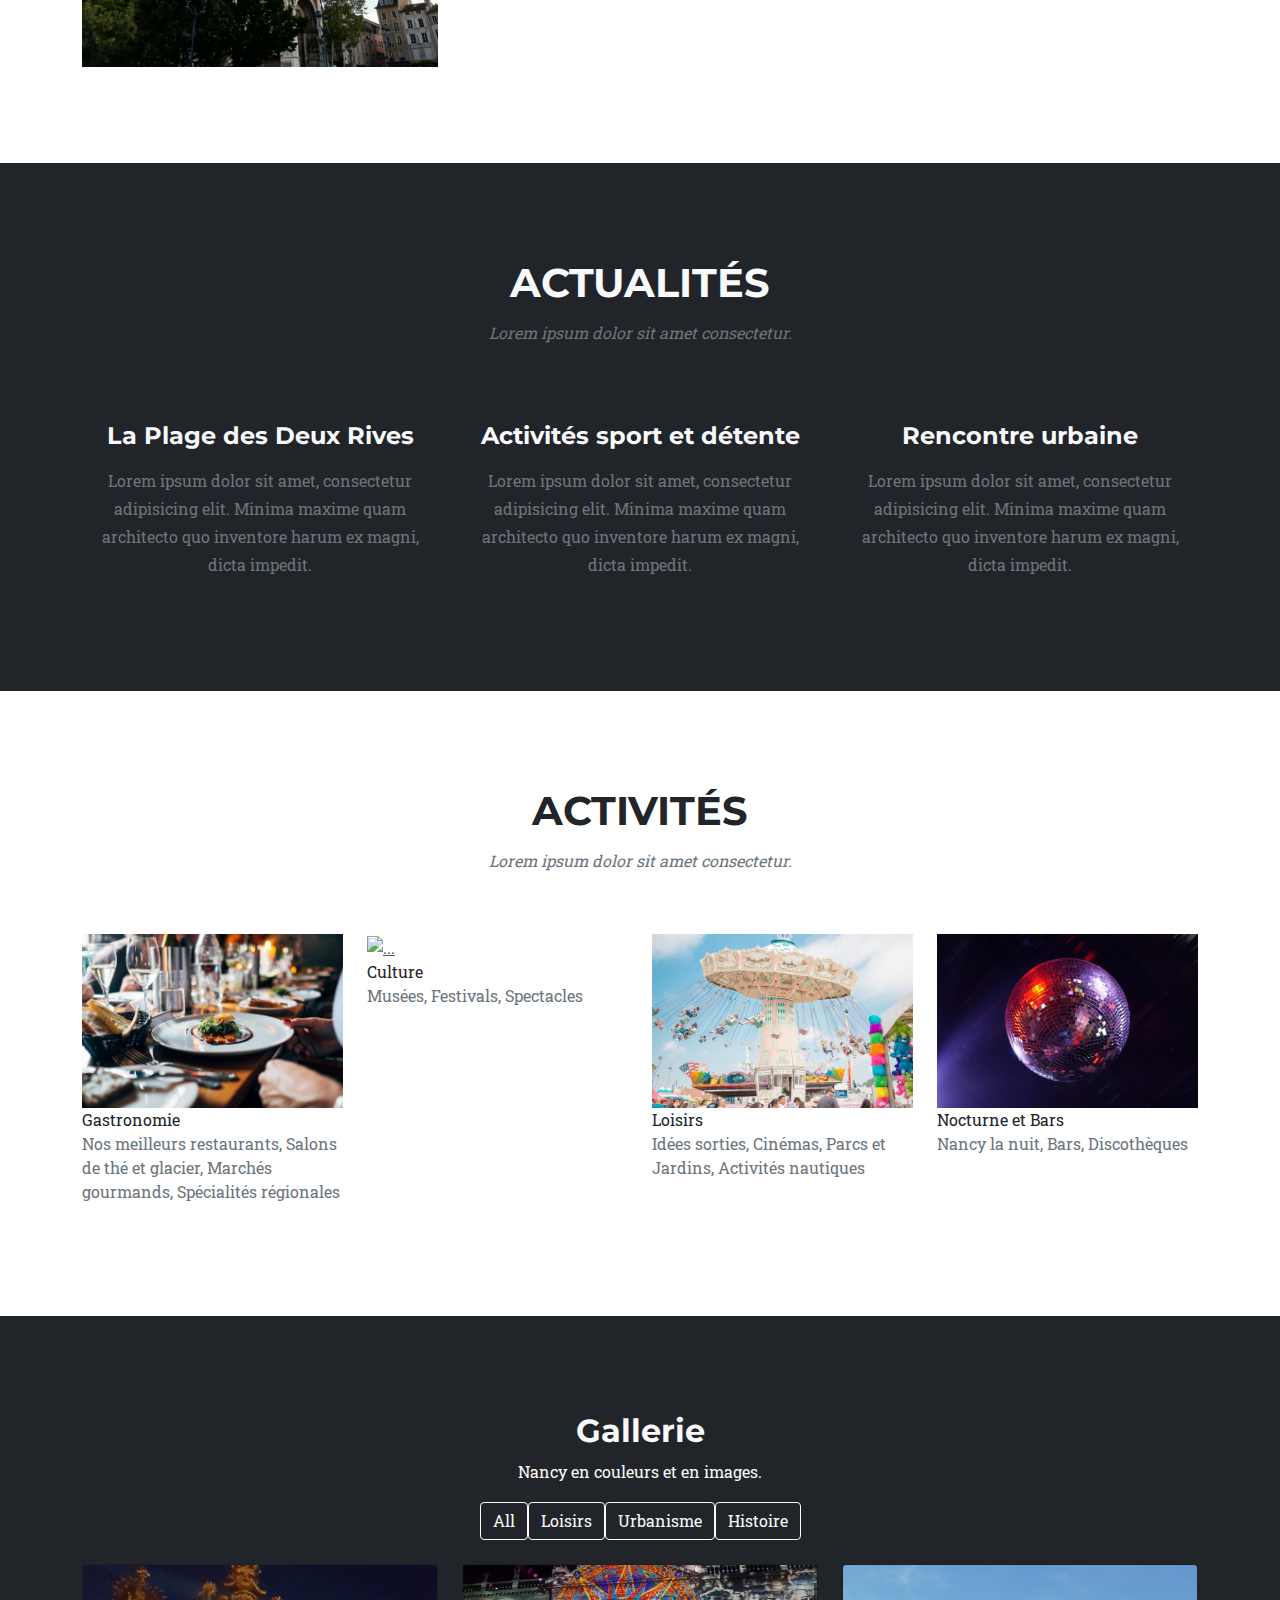
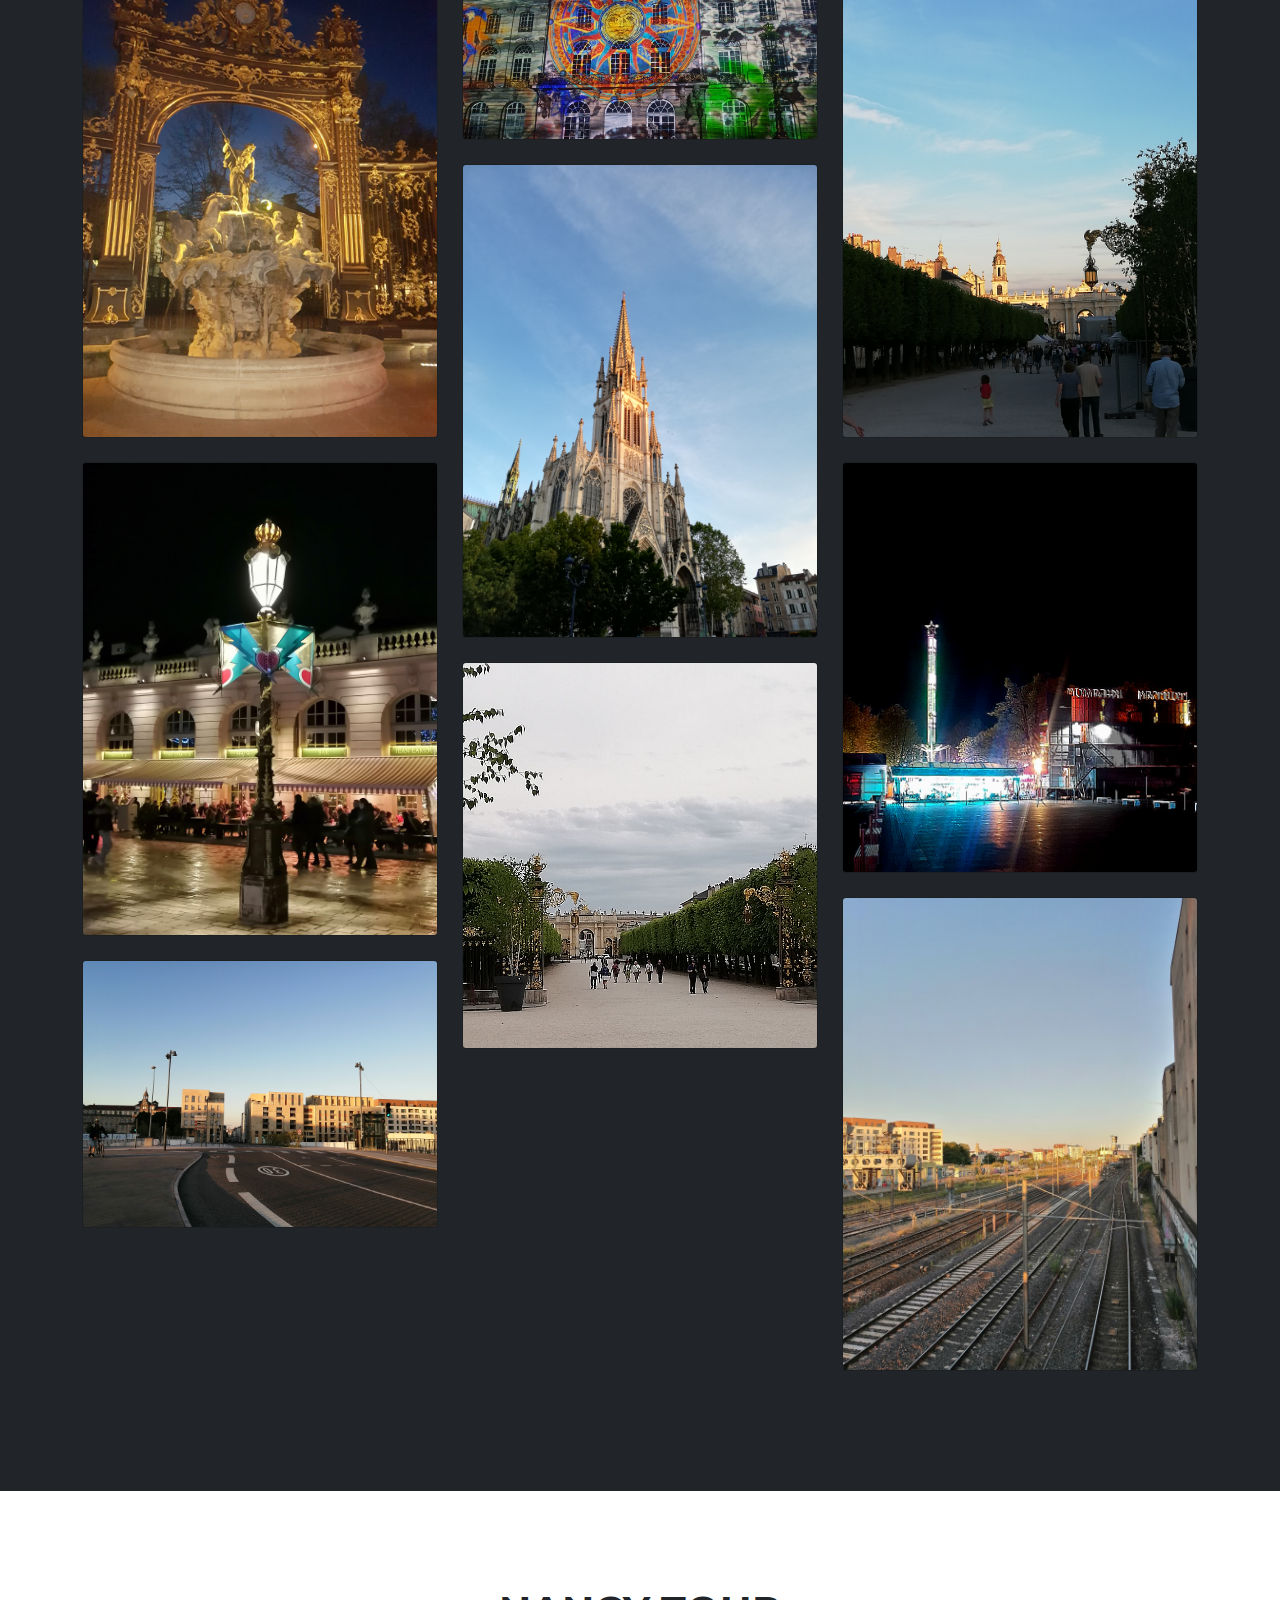
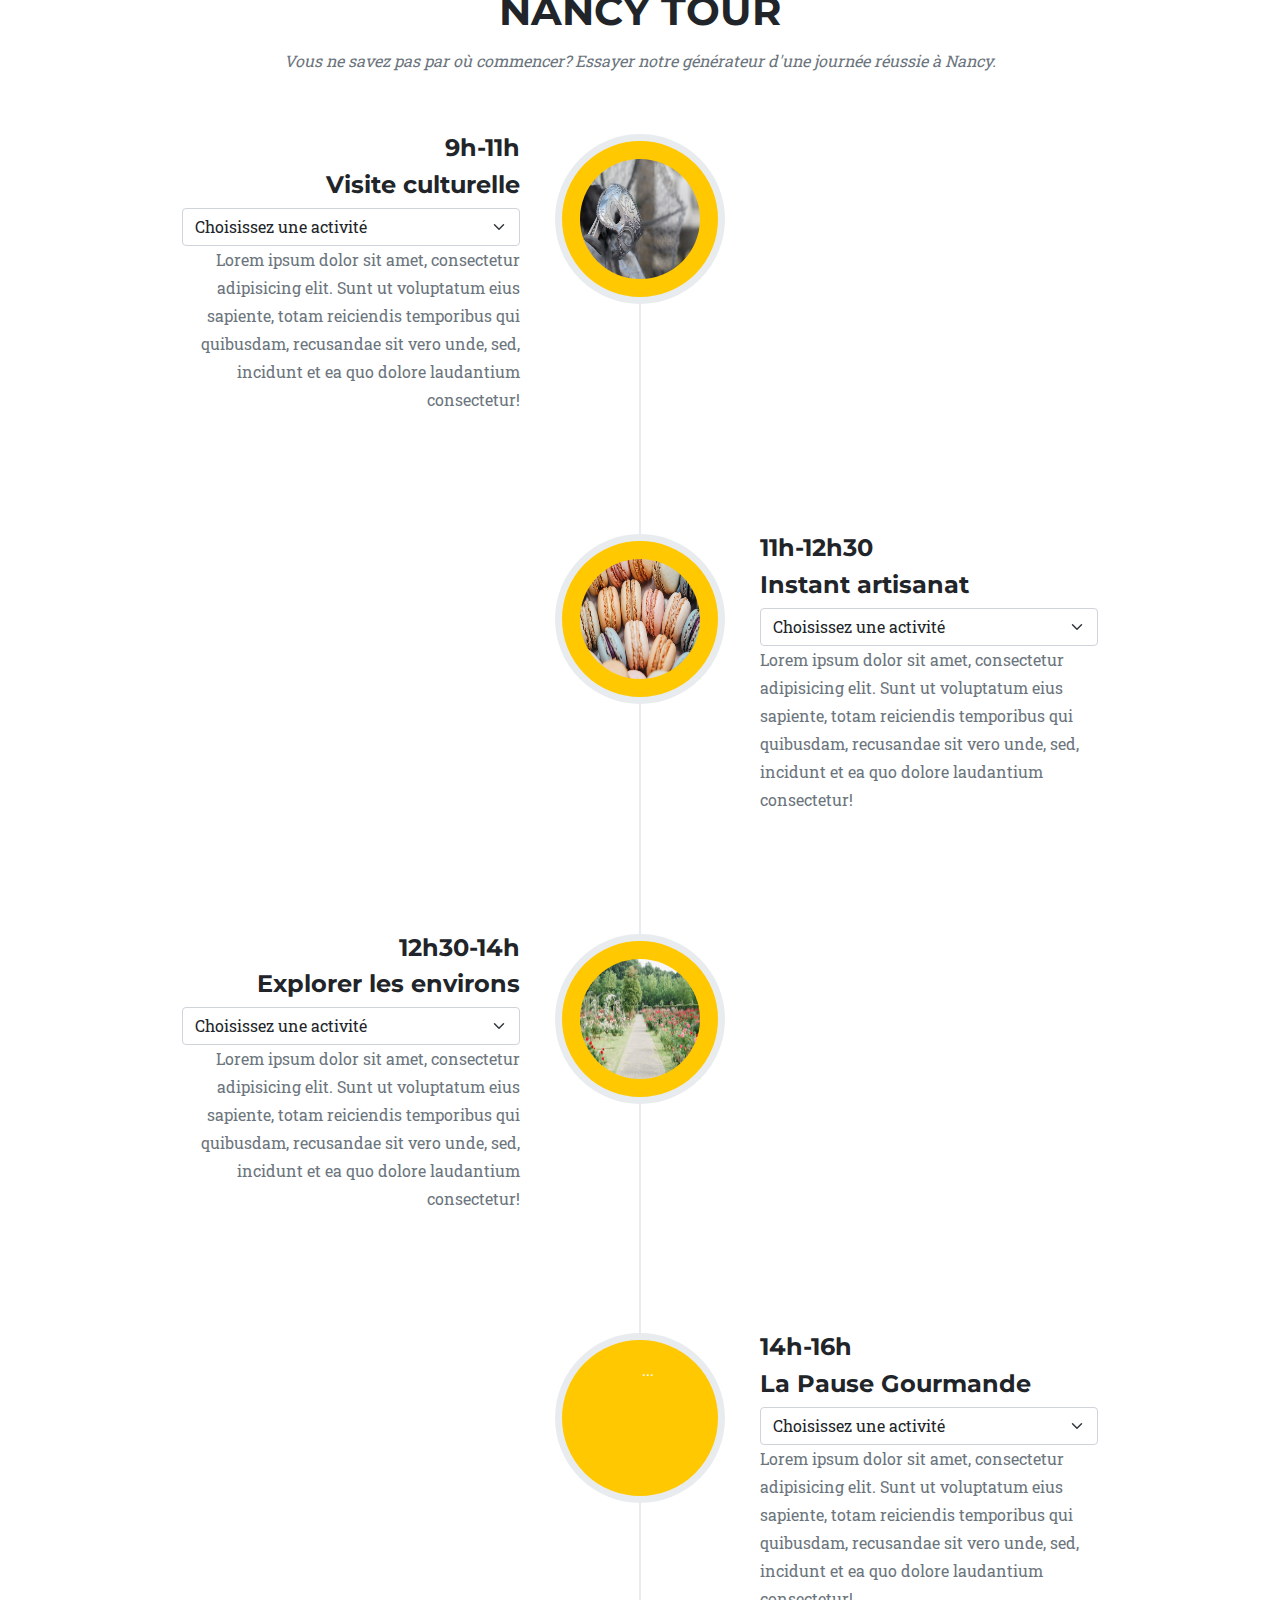
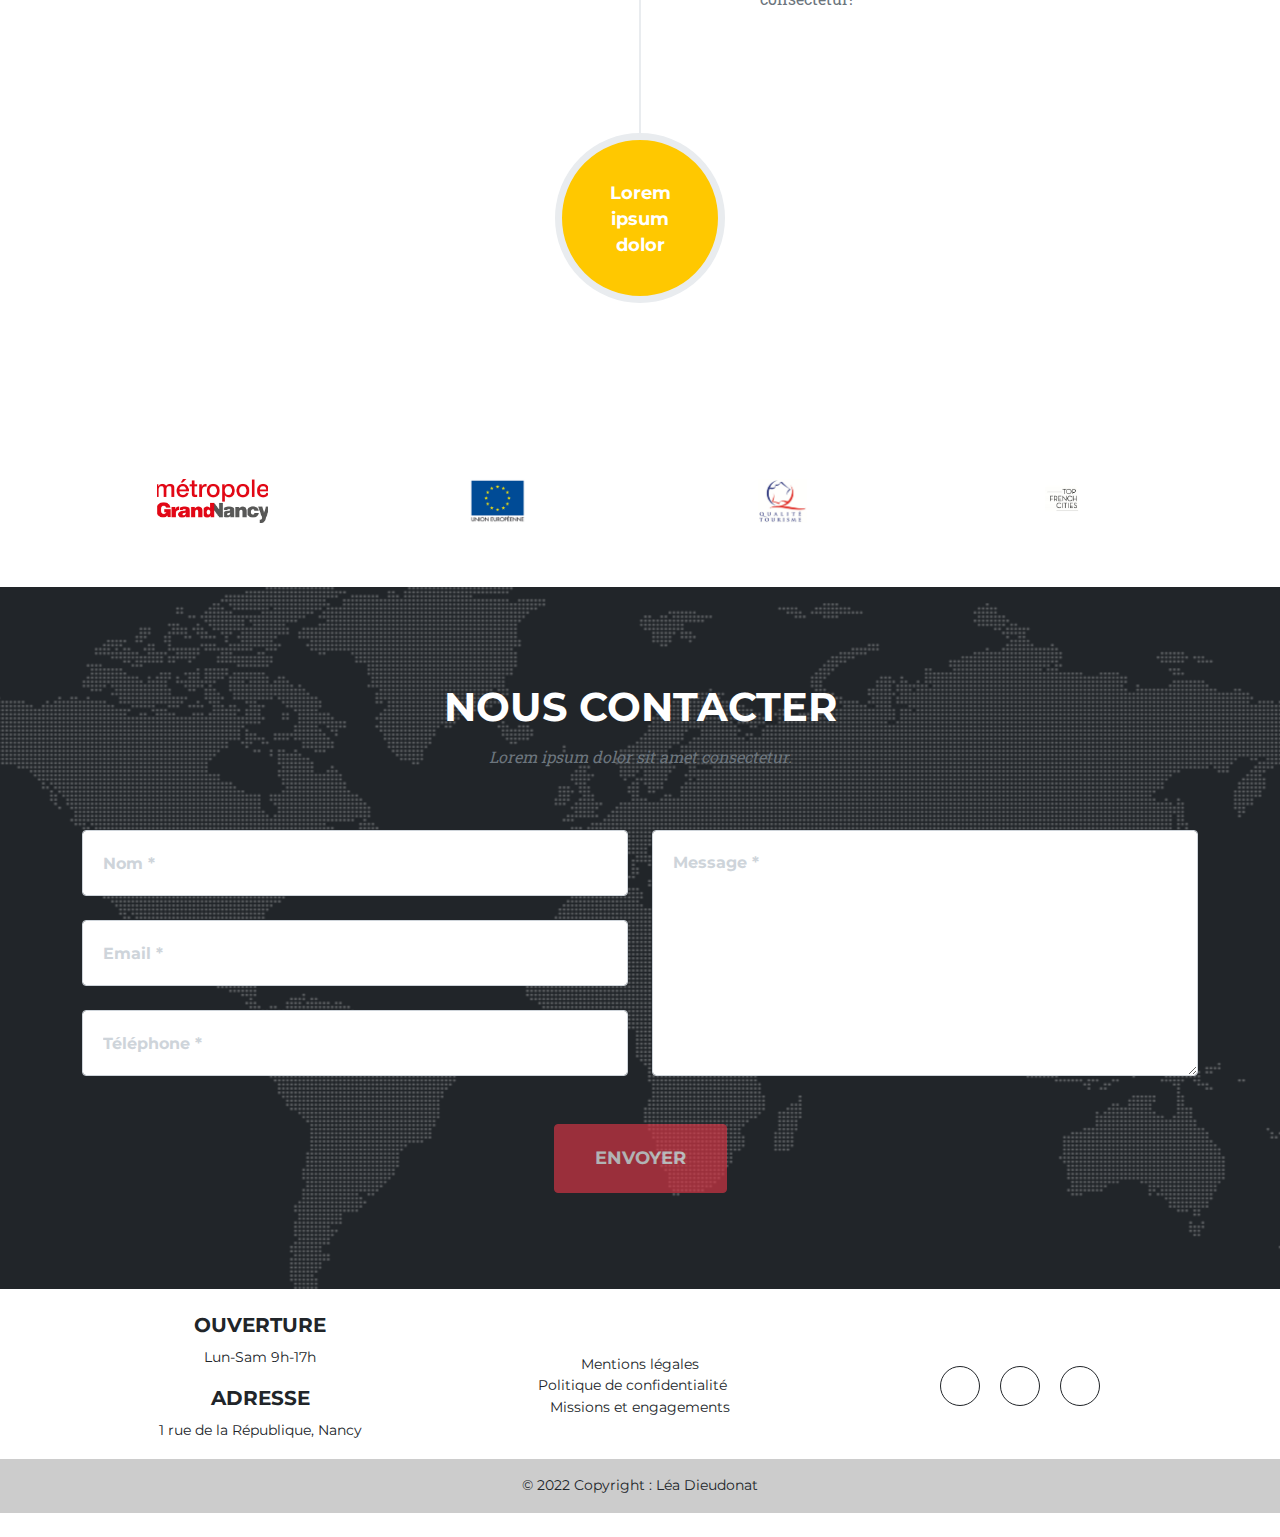
==== commit de07d018: "update gallery" ====
--- a/index.html
+++ b/index.html
@@ -240,95 +240,95 @@
         
                 <div class="row gallery-container">
         
-                <div class="col-lg-4 col-md-6 gallery-item filter-hist">
-                    <div class="gallery-wrap">
-                    <img src="assets/img/photos/IMG-20190419-WA0004.jpg" class="img-fluid" alt="">
-                    <div class="gallery-info">
-                        <h4>Fontaine Neptune</h4>
-                        <p>Elsa D.</p>
-                    </div>
-                    </div>
-                </div>
-        
-                <div class="col-lg-4 col-md-6 gallery-item filter-loisir">
-                    <div class="gallery-wrap">
-                    <img src="assets/img/photos/IMG-20190705-WA0008.jpg" class="img-fluid" alt="">
-                    <div class="gallery-info">
-                        <h4>Saint Nicolas</h4>
-                        <p>Marta C.</p>
-                    </div>
-                    </div>
-                </div>
-        
-                <div class="col-lg-4 col-md-6 gallery-item filter-hist">
-                    <div class="gallery-wrap">
-                    <img src="assets/img/photos/IMG_20190621_210421.jpg" class="img-fluid" alt="">
-                    <div class="gallery-info">
-                        <h4>Place de la Carrière</h4>
-                        <p>Esteban M.</p>
-                    </div>
-                    </div>
-                </div>
-        
-                <div class="col-lg-4 col-md-6 gallery-item filter-hist">
-                    <div class="gallery-wrap">
-                    <img src="assets/img/photos/IMG_20190621_211606.jpg" class="img-fluid" alt="">
-                    <div class="gallery-info">
-                        <h4>Basilique St Epvre</h4>
-                        <p>Maxime A.</p>
-                    </div>
-                    </div>
-                </div>
-        
-                <div class="col-lg-4 col-md-6 gallery-item filter-web">
-                    <div class="gallery-wrap">
-                    <img src="assets/img/photos/IMG_20191214_193358.jpg" class="img-fluid" alt="">
-                    <div class="gallery-info">
-                        <h4>Place Stanislas</h4>
-                        <p>Tomine L.</p>
-                    </div>
-                    </div>
-                </div>
-        
-                <div class="col-lg-4 col-md-6 gallery-item filter-loisir">
-                    <div class="gallery-wrap">
-                    <img src="assets/img/photos/parc.jpg" class="img-fluid" alt="">
-                    <div class="gallery-info">
-                        <h4>Foire attractive</h4>
-                        <p>Yann B.</p>
-                    </div>
-                    </div>
-                </div>
-        
-                <div class="col-lg-4 col-md-6 gallery-item filter-hist">
-                    <div class="gallery-wrap">
-                    <img src="assets/img/photos/IMG_20200125_045335.jpg" class="img-fluid" alt="">
-                    <div class="gallery-info">
-                        <h4>Place de la Carrière</h4>
-                        <p>Marie B.</p>
-                    </div>
-                    </div>
-                </div>
-        
-                <div class="col-lg-4 col-md-6 gallery-item filter-urban">
-                    <div class="gallery-wrap">
-                    <img src="assets/img/photos/IMG_20200707_210921.jpg" class="img-fluid" alt="">
-                    <div class="gallery-info">
-                        <h4>Nancy Gare</h4>
-                        <p>Rim A.</p>
-                    </div>
-                    </div>
-                </div>
-        
-                <div class="col-lg-4 col-md-6 gallery-item filter-urban">
-                    <div class="gallery-wrap">
-                    <img src="assets/img/photos/IMG_20200707_210758.jpg" class="img-fluid" alt="">
-                    <div class="gallery-info">
-                        <h4>Quartier st Sébastien</h4>
-                        <p>Philippe G.</p>
-                    </div>
-                    </div>
-                </div>
+                    <div class="col-lg-4 col-md-6 gallery-item filter-hist mb-4">
+                        <div class="card bg-dark text-white img-card-hover">
+                            <img class="card-img" src="assets/img/photos/IMG-20190419-WA0004.jpg" alt="Card image">
+                            <div class="card-img-overlay">
+                            <h5 class="card-title">Fontaine Neptune</h5>
+                            <p class="card-text">Elsa D.</p>
+                            </div>
+                        </div>
+                    </div>
+            
+                    <div class="col-lg-4 col-md-6 gallery-item filter-loisir mb-4">
+                        <div class="card bg-dark text-white img-card-hover">
+                            <img class="card-img" src="assets/img/photos/IMG-20190705-WA0008.jpg" alt="Card image">
+                            <div class="card-img-overlay">
+                            <h5 class="card-title">Saint Nicolas</h5>
+                            <p class="card-text">Marta C.</p>
+                            </div>
+                        </div>
+                    </div>
+            
+                    <div class="col-lg-4 col-md-6 gallery-item filter-hist mb-4">
+                        <div class="card bg-dark text-white img-card-hover">
+                            <img class="card-img" src="assets/img/photos/IMG_20190621_210421.jpg" alt="Card image">
+                            <div class="card-img-overlay">
+                            <h5 class="card-title">Place de la Carrière</h5>
+                            <p class="card-text">Esteban M.</p>
+                            </div>
+                        </div>
+                    </div>
+            
+                    <div class="col-lg-4 col-md-6 gallery-item filter-hist mb-4">
+                        <div class="card bg-dark text-white img-card-hover">
+                            <img class="card-img" src="assets/img/photos/IMG_20190621_211606.jpg" alt="Card image">
+                            <div class="card-img-overlay">
+                            <h5 class="card-title">Basilique St Epvre</h5>
+                            <p class="card-text">Maxime A.</p>
+                            </div>
+                        </div>
+                    </div>
+            
+                    <div class="col-lg-4 col-md-6 gallery-item filter-web mb-4">
+                        <div class="card bg-dark text-white img-card-hover">
+                            <img class="card-img" src="assets/img/photos/IMG_20191214_193358.jpg" alt="Card image">
+                            <div class="card-img-overlay">
+                            <h5 class="card-title">Place Stanislas</h5>
+                            <p class="card-text">Tomine L.</p>
+                            </div>
+                        </div>
+                    </div>
+            
+                    <div class="col-lg-4 col-md-6 gallery-item filter-loisir mb-4">
+                        <div class="card bg-dark text-white img-card-hover">
+                            <img class="card-img" src="assets/img/photos/parc.jpg" alt="Card image">
+                            <div class="card-img-overlay">
+                            <h5 class="card-title">Foire attractive</h5>
+                            <p class="card-text">Yann B.</p>
+                            </div>
+                        </div>
+                    </div>
+            
+                    <div class="col-lg-4 col-md-6 gallery-item filter-hist mb-4">
+                        <div class="card bg-dark text-white img-card-hover">
+                            <img class="card-img" src="assets/img/photos/IMG_20200125_045335.jpg" alt="Card image">
+                            <div class="card-img-overlay">
+                            <h5 class="card-title">Place de la Carrière</h5>
+                            <p class="card-text">Marie B.</p>
+                            </div>
+                        </div>
+                    </div>
+            
+                    <div class="col-lg-4 col-md-6 gallery-item filter-urban mb-4">
+                        <div class="card bg-dark text-white img-card-hover">
+                            <img class="card-img" src="assets/img/photos/IMG_20200707_210921.jpg" alt="Card image">
+                            <div class="card-img-overlay">
+                            <h5 class="card-title">Nancy Gare</h5>
+                            <p class="card-text">Rim A.</p>
+                            </div>
+                        </div>
+                    </div>
+            
+                    <div class="col-lg-4 col-md-6 gallery-item filter-urban mb-4">
+                        <div class="card bg-dark text-white img-card-hover">
+                            <img class="card-img" src="assets/img/photos/IMG_20200707_210758.jpg" alt="Card image">
+                            <div class="card-img-overlay">
+                            <h5 class="card-title">Quartier St Sébastien</h5>
+                            <p class="card-text">Philippe G.</p>
+                            </div>
+                        </div>
+                    </div>
         
                 </div>
         
@@ -514,9 +514,9 @@
                         <a class="link-dark text-decoration-none" href="#!">Missions et engagements</a>
                     </div>
                     <div class="col-lg-4 my-3 my-lg-0">
-                        <a class="btn btn-dark btn-social mx-2" href="https://twitter.com/nancytourisme?lang=fr"><i class="fab fa-twitter"></i></a>
-                        <a class="btn btn-dark btn-social mx-2" href="https://www.facebook.com/metropolegrandnancy"><i class="fab fa-facebook-f"></i></a>
-                        <a class="btn btn-dark btn-social mx-2" href="https://www.linkedin.com/company/destination-nancy/"><i class="fab fa-linkedin-in"></i></a>
+                        <a class="btn btn-outline-dark btn-social mx-2" href="https://twitter.com/nancytourisme?lang=fr"><i class="fab fa-twitter"></i></a>
+                        <a class="btn btn-outline-dark btn-social mx-2" href="https://www.facebook.com/metropolegrandnancy"><i class="fab fa-facebook-f"></i></a>
+                        <a class="btn btn-outline-dark btn-social mx-2" href="https://www.linkedin.com/company/destination-nancy/"><i class="fab fa-linkedin-in"></i></a>
                     </div>
                 </div>
             </div>
--- a/css/main.css
+++ b/css/main.css
@@ -81,4 +81,29 @@
 a:hover {
   color: #e20717;
 }
+
+.img-card-hover {
+  /*     width: 100%;
+    height: 8em;
+    background-size: contain;
+    background-repeat: no-repeat;
+    background-position: center bottom;
+    display: flex;
+    justify-content: center;
+    align-items: center; */
+}
+
+.img-card-hover .card-img-overlay {
+  visibility: hidden;
+}
+
+.img-card-hover:hover, .img-card-hover:active, .img-card-hover:focus {
+  transition: 0.2s;
+  backdrop-filter: blur(5px);
+}
+
+.img-card-hover:hover .card-img-overlay, .img-card-hover:active .card-img-overlay, .img-card-hover:focus .card-img-overlay {
+  visibility: visible;
+  background: rgba(20, 20, 20, 0.5);
+}
 /*# sourceMappingURL=main.css.map */